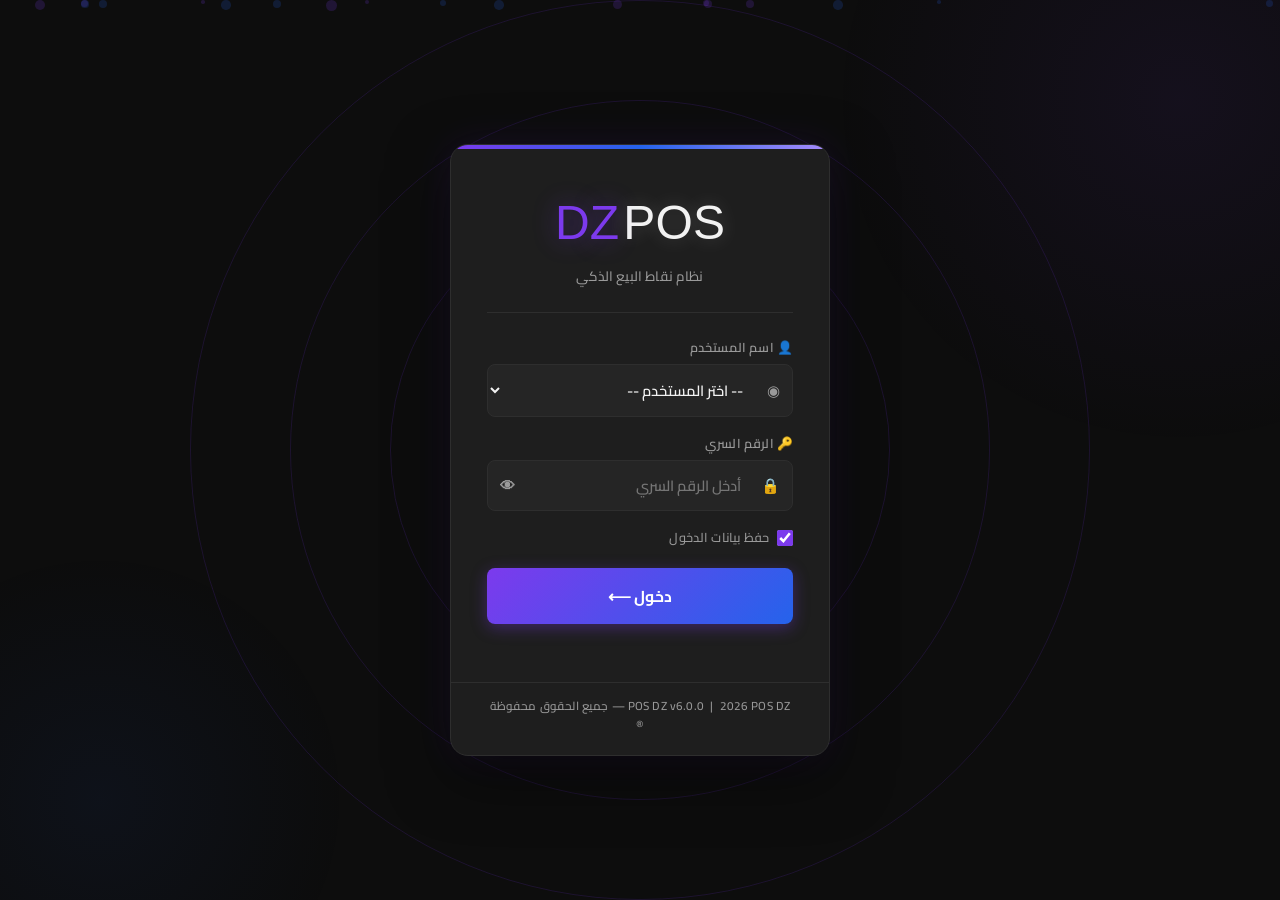
==== expenses.html @ fb3cc5ac "Create expenses.html" ====
<!DOCTYPE html>
<html lang="ar" dir="rtl">
<head>
  <meta charset="UTF-8"/>
  <link rel="icon" type="image/svg+xml" href="favicon.svg"/>
  <link rel="shortcut icon" href="favicon.svg"/>
  <meta name="viewport" content="width=device-width, initial-scale=1.0"/>
  <title>POS DZ - المصاريف والعمال</title>
  <link rel="stylesheet" href="style.css"/>
  <link rel="stylesheet" href="https://cdnjs.cloudflare.com/ajax/libs/font-awesome/6.5.1/css/all.min.css"/>
  <style>
    /* ── لوحات الإحصائيات ── */
    .exp-stats { display:grid; grid-template-columns:repeat(auto-fit,minmax(160px,1fr)); gap:12px; margin-bottom:18px; }
    .exp-stat  { background:var(--bg-card); border:1px solid var(--border); border-radius:var(--radius); padding:14px 16px; text-align:center; }
    .exp-stat .val { font-size:1.4rem; font-weight:900; color:var(--primary-light); margin-bottom:4px; }
    .exp-stat .lbl { font-size:0.75rem; color:var(--text-secondary); font-weight:600; }
    /* ── بطاقات العمال ── */
    .workers-grid { display:grid; grid-template-columns:repeat(auto-fill,minmax(310px,1fr)); gap:14px; }
    .worker-card  { background:var(--bg-card); border:1px solid var(--border); border-radius:var(--radius); padding:16px; transition:var(--transition); }
    .worker-card:hover { border-color:rgba(124,58,237,0.4); box-shadow:0 4px 20px rgba(124,58,237,0.12); }
    .worker-name  { font-size:1.05rem; font-weight:800; color:var(--text-primary); margin-bottom:10px; }
    .worker-row   { display:flex; justify-content:space-between; align-items:center; margin-bottom:6px; font-size:0.85rem; }
    .worker-row .wlbl { color:var(--text-secondary); }
    .worker-row .wval { font-weight:700; }
    .progress-bar { height:6px; background:var(--bg-medium); border-radius:3px; margin:8px 0 10px; overflow:hidden; }
    .progress-fill { height:100%; border-radius:3px; transition:width 0.6s ease; }
    .worker-actions { display:flex; gap:6px; flex-wrap:wrap; margin-top:10px; }
    /* ── قائمة المصاريف ── */
    .exp-list-item { display:flex; align-items:center; gap:10px; padding:10px 14px; background:var(--bg-card); border:1px solid var(--border); border-radius:var(--radius-sm); margin-bottom:8px; transition:var(--transition); }
    .exp-list-item:hover { border-color:rgba(124,58,237,0.3); }
    .exp-cat-icon { width:36px; height:36px; border-radius:50%; display:flex; align-items:center; justify-content:center; font-size:1.1rem; flex-shrink:0; }
    .exp-info     { flex:1; min-width:0; }
    .exp-cat      { font-size:0.82rem; font-weight:700; color:var(--primary-light); }
    .exp-note     { font-size:0.75rem; color:var(--text-secondary); }
    .exp-date     { font-size:0.72rem; color:var(--text-secondary); white-space:nowrap; }
    .exp-amount   { font-size:1rem; font-weight:900; color:var(--danger); white-space:nowrap; }
    /* ── modal ── */
    .modal-pay { background:var(--bg-card); border-radius:var(--radius); padding:20px; max-width:380px; width:100%; }
  </style>
</head>
<body>
<div class="bg-animated"></div>
<div class="page-wrapper">

  <!-- HEADER -->
  <header class="app-header">
    <button class="menu-btn" id="menuBtn" title="القائمة الرئيسية"><i class="fa-solid fa-bars"></i></button>
    <button id="_notifBell" class="notif-bell" title="الإشعارات" onclick="_toggleNotifPanel&&_toggleNotifPanel()">
      <i class="fa-solid fa-bell"></i>
      <span id="_notifBadge" class="notif-badge" style="display:none;"></span>
    </button>
    <span class="store-name" id="headerStoreName">اسم المتجر</span>
    <div class="app-brand">
      <span class="brand-title">POS DZ</span>
      <span class="brand-clock" id="clockDisplay"></span>
    </div>
  </header>

  <div class="main-content">

    <!-- Page Header -->
    <div class="section-header">
      <a href="sale.html" class="back-btn">← رجوع</a>
      <h2 class="page-title">💼 إدارة المصاريف والعمال</h2>
    </div>

    <!-- Tabs -->
    <div class="tabs-bar">
      <button class="tab-btn active" onclick="switchTab('expenses')">💸 المصاريف</button>
      <button class="tab-btn"        onclick="switchTab('workers')">👷 العمال</button>
    </div>

    <!-- ══════════════════════════════════════════════ -->
    <!-- TAB: المصاريف                                  -->
    <!-- ══════════════════════════════════════════════ -->
    <div class="tab-content active" id="tab-expenses">

      <!-- إحصائيات -->
      <div class="exp-stats" id="expStats">
        <div class="exp-stat"><div class="val" id="statToday">0.00</div><div class="lbl">💸 مصاريف اليوم</div></div>
        <div class="exp-stat"><div class="val" id="statMonth">0.00</div><div class="lbl">📅 مصاريف الشهر</div></div>
        <div class="exp-stat"><div class="val" id="statCount">0</div><div class="lbl">📋 عدد العمليات</div></div>
        <div class="exp-stat"><div class="val" id="statSalaries">0.00</div><div class="lbl">👷 رواتب الشهر</div></div>
      </div>

      <div style="display:grid;grid-template-columns:1fr 1.6fr;gap:18px;">

        <!-- نموذج الإضافة -->
        <div class="card">
          <h3 style="color:var(--primary-light);margin-bottom:16px;font-size:1rem;">➕ إضافة مصروف</h3>
          <input type="hidden" id="editExpId"/>
          <div class="input-group">
            <label class="input-label">الفئة</label>
            <select class="select-field" id="expCat" onchange="toggleCustomCat()">
              <option value="كهرباء">⚡ كهرباء</option>
              <option value="غاز">🔥 غاز</option>
              <option value="كراء">🏠 كراء</option>
              <option value="سحب خاص">💰 سحب خاص</option>
              <option value="عمال">👷 رواتب عمال</option>
              <option value="صيانة">🔧 صيانة</option>
              <option value="نقل">🚚 نقل / شحن</option>
              <option value="مستلزمات">📦 مستلزمات</option>
              <option value="أخرى">✍️ أخرى (اكتب)</option>
            </select>
          </div>
          <div class="input-group" id="customCatGroup" style="display:none;">
            <label class="input-label">اسم الفئة</label>
            <input class="input-field" type="text" id="expCustomCat" placeholder="اكتب الفئة..."/>
          </div>
          <div class="input-group">
            <label class="input-label">المبلغ</label>
            <input class="input-field" type="number" id="expAmt" placeholder="0.00" min="0" step="0.01"/>
          </div>
          <div class="input-group">
            <label class="input-label">التاريخ</label>
            <input class="input-field" type="date" id="expDate"/>
          </div>
          <div class="input-group">
            <label class="input-label">ملاحظة (اختياري)</label>
            <input class="input-field" type="text" id="expNote" placeholder="تفصيل إضافي..."/>
          </div>
          <div style="display:flex;gap:10px;margin-top:16px;">
            <button class="btn btn-success btn-full" onclick="saveExpense()">
              <i class="fa-solid fa-check"></i> <span id="expSaveLbl">حفظ المصروف</span>
            </button>
            <button class="btn btn-ghost" onclick="clearExpForm()" title="إلغاء">✕</button>
          </div>
        </div>

        <!-- القائمة -->
        <div class="card" style="padding:0;overflow:hidden;">
          <div style="padding:12px 16px;background:var(--bg-dark);border-bottom:1px solid var(--border);display:flex;justify-content:space-between;align-items:center;gap:8px;flex-wrap:wrap;">
            <span style="font-weight:700;color:var(--primary-light);">سجل المصاريف</span>
            <div style="display:flex;gap:8px;flex-wrap:wrap;">
              <input class="input-field" type="date" id="filterExpDate" style="width:140px;font-size:0.82rem;" onchange="loadExpenses()"/>
              <select class="select-field" id="filterExpCat" style="width:130px;font-size:0.82rem;" onchange="loadExpenses()">
                <option value="">كل الفئات</option>
                <option value="كهرباء">⚡ كهرباء</option>
                <option value="غاز">🔥 غاز</option>
                <option value="كراء">🏠 كراء</option>
                <option value="سحب خاص">💰 سحب خاص</option>
                <option value="عمال">👷 عمال</option>
                <option value="صيانة">🔧 صيانة</option>
                <option value="نقل">🚚 نقل</option>
                <option value="مستلزمات">📦 مستلزمات</option>
                <option value="أخرى">✍️ أخرى</option>
              </select>
            </div>
          </div>
          <div id="expListWrap" style="max-height:440px;overflow-y:auto;padding:10px 12px;"></div>
        </div>
      </div>
    </div>

    <!-- ══════════════════════════════════════════════ -->
    <!-- TAB: العمال                                    -->
    <!-- ══════════════════════════════════════════════ -->
    <div class="tab-content" id="tab-workers">

      <div style="display:grid;grid-template-columns:1fr 2fr;gap:18px;align-items:start;">

        <!-- نموذج إضافة/تعديل عامل -->
        <div class="card">
          <h3 style="color:var(--primary-light);margin-bottom:16px;font-size:1rem;" id="workerFormTitle">➕ إضافة عامل</h3>
          <input type="hidden" id="editWorkerId"/>
          <div class="input-group">
            <label class="input-label">الاسم</label>
            <input class="input-field" type="text" id="wFirstName" placeholder="الاسم الأول"/>
          </div>
          <div class="input-group">
            <label class="input-label">اللقب</label>
            <input class="input-field" type="text" id="wLastName" placeholder="اللقب"/>
          </div>
          <div class="input-group">
            <label class="input-label">الراتب الشهري</label>
            <div style="position:relative;">
              <input class="input-field" type="number" id="wSalary" placeholder="0.00" min="0" step="0.01"/>
              <span id="wCurLabel" style="position:absolute;left:10px;top:50%;transform:translateY(-50%);color:var(--text-secondary);font-size:0.82rem;pointer-events:none;">DA</span>
            </div>
          </div>
          <div class="input-group">
            <label class="input-label">ملاحظة</label>
            <input class="input-field" type="text" id="wNote" placeholder="منصب، قسم..."/>
          </div>
          <div style="display:flex;gap:10px;margin-top:16px;">
            <button class="btn btn-success btn-full" onclick="saveWorker()">
              <i class="fa-solid fa-check"></i> <span id="workerSaveLbl">إضافة العامل</span>
            </button>
            <button class="btn btn-ghost" onclick="clearWorkerForm()" title="إلغاء">✕</button>
          </div>
        </div>

        <!-- قائمة العمال -->
        <div>
          <div id="workersGrid" class="workers-grid"></div>
          <div id="workersEmpty" style="display:none;text-align:center;padding:50px;color:var(--text-secondary);">
            <div style="font-size:3rem;opacity:0.3;margin-bottom:12px;">👷</div>
            <p style="font-weight:600;">لا يوجد عمال مضافون</p>
          </div>
        </div>
      </div>
    </div>

  </div>
</div>

<!-- ────── Sidebar ────── -->
<div class="sidebar-overlay" id="sidebarOverlay"></div>
<div class="sidebar" id="sidebar">
  <div class="sidebar-header">
    <div class="sidebar-header-top">
      <div class="sidebar-brand-text">POS DZ</div>
      <button class="sidebar-close-btn" id="sidebarCloseBtn"><i class="fa-solid fa-xmark"></i></button>
    </div>
    <div class="sidebar-user-box">
      <div class="sidebar-user-avatar"><span id="sidebarUserInitial">A</span></div>
      <div class="sidebar-user-info">
        <span class="sidebar-user-name" id="sidebarUserName">المستخدم</span>
        <span class="sidebar-user-role" id="sidebarUserRole">مدير</span>
      </div>
    </div>
  </div>
  <nav class="sidebar-nav">
    <span class="nav-group-label">المبيعات</span>
    <a class="nav-item" href="sale.html"><span class="nav-label">واجهة البيع</span></a>
    <span class="nav-group-label">الإدارة</span>
    <a class="nav-item" href="inventory.html" data-role="admin,manager"><span class="nav-label">المخزون</span></a>
    <a class="nav-item" href="customers.html"><span class="nav-label">الزبائن</span></a>
    <a class="nav-item" href="reports.html" data-role="admin,manager"><span class="nav-label">إدارة الأعمال</span></a>
    <a class="nav-item" href="suppliers.html" data-role="admin,manager"><span class="nav-label">الموردون</span></a>
    <a class="nav-item active" href="expenses.html" data-role="admin,manager"><span class="nav-label">المصاريف والعمال</span></a>
    <span class="nav-group-label">النظام</span>
    <a class="nav-item" href="users.html" data-role="admin"><span class="nav-label">المستخدمون</span></a>
    <a class="nav-item" href="settings.html" data-role="admin,manager"><span class="nav-label">الإعدادات</span></a>
    <div class="nav-item danger" onclick="doLogout()"><span class="nav-label">خروج</span></div>
  </nav>
  <div class="sidebar-footer"><span id="sidebarVersion">v6.0.0</span><span>POS DZ 2026</span></div>
</div>

<div id="toast-container"></div>

<!-- ────── Modal: دفع راتب ────── -->
<div class="modal-overlay" id="payWorkerModal">
  <div class="modal" style="max-width:400px;">
    <div class="modal-header">
      <span class="modal-title" id="payWorkerTitle">💳 دفع راتب</span>
      <button class="modal-close" onclick="closeModal('payWorkerModal')">✕</button>
    </div>
    <div style="padding:20px;">
      <div id="payWorkerInfo" style="background:var(--bg-dark);border-radius:var(--radius-sm);padding:12px;margin-bottom:16px;font-size:0.88rem;"></div>
      <div class="input-group" style="margin-bottom:12px;">
        <label class="input-label">المبلغ المدفوع</label>
        <input class="input-field" type="number" id="payAmt" placeholder="0.00" min="0" step="0.01" oninput="updatePayPreview()"/>
      </div>
      <div id="payPreview" style="display:none;padding:8px 14px;border-radius:var(--radius-sm);margin-bottom:12px;text-align:center;font-weight:700;"></div>
      <div class="input-group">
        <label class="input-label">ملاحظة (اختياري)</label>
        <input class="input-field" type="text" id="payNote" placeholder="مثال: قسط شهر مارس..."/>
      </div>
    </div>
    <div class="modal-footer">
      <button class="btn btn-success" onclick="confirmPayWorker()"><i class="fa-solid fa-check"></i> تأكيد الدفع</button>
      <button class="btn btn-ghost" onclick="closeModal('payWorkerModal')">إلغاء</button>
    </div>
  </div>
</div>

<!-- ────── Modal: سجل مدفوعات عامل ────── -->
<div class="modal-overlay" id="workerHistoryModal">
  <div class="modal" style="max-width:540px;">
    <div class="modal-header">
      <span class="modal-title" id="workerHistoryTitle">📋 سجل المدفوعات</span>
      <button class="modal-close" onclick="closeModal('workerHistoryModal')">✕</button>
    </div>
    <div id="workerHistoryBody" style="padding:16px;max-height:400px;overflow-y:auto;"></div>
  </div>
</div>

<script src="app.js"></script>
<script src="sync.js"></script>
<script>
let allExpenses  = [];
let allWorkers   = [];
let currency     = 'DA';
let _payWorkerId = null;

/* ── helpers ── */
function todayIso() {
  const d=new Date(),p=n=>('0'+n).slice(-2);
  return d.getFullYear()+'-'+p(d.getMonth()+1)+'-'+p(d.getDate());
}
function monthStart() { return todayIso().slice(0,7)+'-01'; }
function fmtDate(iso) {
  if(!iso) return '—';
  const d=new Date(iso),p=n=>('0'+n).slice(-2);
  return d.getFullYear()+'/'+p(d.getMonth()+1)+'/'+p(d.getDate());
}
function catIcon(cat) {
  const m={'كهرباء':'⚡','غاز':'🔥','كراء':'🏠','سحب خاص':'💰','عمال':'👷','صيانة':'🔧','نقل':'🚚','مستلزمات':'📦'};
  return m[cat]||'💸';
}
function catColor(cat) {
  const m={'كهرباء':'#f59e0b','غاز':'#ef4444','كراء':'#3b82f6','سحب خاص':'#8b5cf6','عمال':'#10b981','صيانة':'#6b7280','نقل':'#0ea5e9','مستلزمات':'#f97316'};
  return m[cat]||'#6b7280';
}

/* ── Init ── */
async function init() {
  requireAuth();
  requireRole(['admin','manager']);
  await initApp();
  currency = await getSetting('currency') || 'DA';
  document.getElementById('wCurLabel').textContent = currency;
  document.getElementById('filterExpDate').value = todayIso();
  await loadExpenses();
  await loadWorkers();
  await updateStats();
  // Enter shortcuts
  document.getElementById('expAmt')?.addEventListener('keydown', e => { if(e.key==='Enter') saveExpense(); });
  document.getElementById('wLastName')?.addEventListener('keydown', e => { if(e.key==='Enter') document.getElementById('wSalary')?.focus(); });
  document.getElementById('wSalary')?.addEventListener('keydown', e => { if(e.key==='Enter') saveWorker(); });
}

/* ── Tabs ── */
function switchTab(name) {
  document.querySelectorAll('.tab-btn').forEach((b,i)=>b.classList.toggle('active', ['expenses','workers'][i]===name));
  document.querySelectorAll('.tab-content').forEach(c=>c.classList.remove('active'));
  document.getElementById('tab-'+name)?.classList.add('active');
  if(name==='expenses') loadExpenses();
  if(name==='workers')  loadWorkers();
}

/* ══════════════════════════════════════════════
   قسم المصاريف
══════════════════════════════════════════════ */
function toggleCustomCat() {
  document.getElementById('customCatGroup').style.display =
    document.getElementById('expCat').value === 'أخرى' ? '' : 'none';
}

async function saveExpense() {
  const id  = document.getElementById('editExpId').value;
  const cat = document.getElementById('expCat').value === 'أخرى'
    ? document.getElementById('expCustomCat').value.trim()
    : document.getElementById('expCat').value;
  const amt  = parseFloat(document.getElementById('expAmt').value);
  const date = document.getElementById('expDate').value || todayIso();
  const note = document.getElementById('expNote').value.trim();

  if(!cat)            { toast('الفئة مطلوبة','warning'); return; }
  if(!amt || amt<=0)  { toast('المبلغ يجب أن يكون أكبر من صفر','warning'); return; }

  const data = { category:cat, amount:amt, date, note, createdAt:new Date().toISOString() };
  if(id) { data.id=parseInt(id); await dbPut('expenses',data); toast('تم تعديل المصروف ✅','success'); }
  else   { await dbAdd('expenses',data); toast('تم حفظ المصروف ✅','success'); }

  clearExpForm();
  await loadExpenses();
  await updateStats();
}

function clearExpForm() {
  document.getElementById('editExpId').value = '';
  document.getElementById('expCat').value    = 'كهرباء';
  document.getElementById('expAmt').value    = '';
  document.getElementById('expNote').value   = '';
  document.getElementById('expDate').value   = todayIso();
  document.getElementById('customCatGroup').style.display = 'none';
  document.getElementById('expSaveLbl').textContent = 'حفظ المصروف';
}

async function loadExpenses() {
  allExpenses = await dbGetAll('expenses');
  const dateFilter = document.getElementById('filterExpDate')?.value || '';
  const catFilter  = document.getElementById('filterExpCat')?.value  || '';

  let list = [...allExpenses].sort((a,b)=>new Date(b.date)-new Date(a.date));
  if(dateFilter) list = list.filter(e=>e.date && e.date.startsWith(dateFilter));
  if(catFilter)  list = list.filter(e=>e.category===catFilter);

  const wrap = document.getElementById('expListWrap');
  if(!list.length) {
    wrap.innerHTML = '<div class="empty-state"><div class="empty-icon">💸</div><p>لا توجد مصاريف بهذه المعايير</p></div>';
    return;
  }
  wrap.innerHTML = list.map(e=>{
    const color = catColor(e.category);
    return `<div class="exp-list-item">
      <div class="exp-cat-icon" style="background:${color}22;border:1px solid ${color}44;">${catIcon(e.category)}</div>
      <div class="exp-info">
        <div class="exp-cat">${e.category}</div>
        ${e.note ? `<div class="exp-note">${e.note}</div>` : ''}
      </div>
      <div style="display:flex;flex-direction:column;align-items:flex-end;gap:3px;">
        <span class="exp-amount">- ${parseFloat(e.amount).toFixed(2)} ${currency}</span>
        <span class="exp-date">${fmtDate(e.date)}</span>
      </div>
      <div style="display:flex;flex-direction:column;gap:4px;">
        <button class="btn btn-sm btn-primary" onclick="editExpense(${e.id})" title="تعديل">✏️</button>
        <button class="btn btn-sm btn-danger"  onclick="deleteExpense(${e.id})" title="حذف">🗑️</button>
      </div>
    </div>`;
  }).join('');
}

async function editExpense(id) {
  const e = allExpenses.find(x=>x.id===id);
  if(!e) return;
  document.getElementById('editExpId').value  = e.id;
  document.getElementById('expCat').value     = e.category;
  document.getElementById('expAmt').value     = e.amount;
  document.getElementById('expDate').value    = e.date?.slice(0,10) || todayIso();
  document.getElementById('expNote').value    = e.note || '';
  document.getElementById('expSaveLbl').textContent = 'تعديل المصروف';
  // scroll to top of form
  document.querySelector('#tab-expenses .card')?.scrollIntoView({behavior:'smooth'});
}

async function deleteExpense(id) {
  if(!await customConfirmAsync('حذف هذا المصروف نهائياً؟')) return;
  await dbDelete('expenses', id);
  toast('تم الحذف','success');
  await loadExpenses();
  await updateStats();
}

/* ══════════════════════════════════════════════
   قسم العمال
══════════════════════════════════════════════ */
async function saveWorker() {
  const id        = document.getElementById('editWorkerId').value;
  const firstName = document.getElementById('wFirstName').value.trim();
  const lastName  = document.getElementById('wLastName').value.trim();
  const salary    = parseFloat(document.getElementById('wSalary').value);
  const note      = document.getElementById('wNote').value.trim();

  if(!firstName)       { toast('الاسم مطلوب','warning'); return; }
  if(!lastName)        { toast('اللقب مطلوب','warning'); return; }
  if(!salary||salary<0){ toast('الراتب يجب أن يكون أكبر من صفر','warning'); return; }

  const data = { firstName, lastName, salary, note, createdAt:new Date().toISOString() };
  if(id) {
    data.id = parseInt(id);
    await dbPut('workers', data);
    toast('تم تعديل معلومات العامل ✅','success');
  } else {
    await dbAdd('workers', data);
    toast('تمت إضافة العامل ✅','success');
  }
  clearWorkerForm();
  await loadWorkers();
  await updateStats();
}

function clearWorkerForm() {
  document.getElementById('editWorkerId').value    = '';
  document.getElementById('wFirstName').value      = '';
  document.getElementById('wLastName').value       = '';
  document.getElementById('wSalary').value         = '';
  document.getElementById('wNote').value           = '';
  document.getElementById('workerFormTitle').textContent = '➕ إضافة عامل';
  document.getElementById('workerSaveLbl').textContent   = 'إضافة العامل';
}

async function loadWorkers() {
  allWorkers = await dbGetAll('workers');
  const grid  = document.getElementById('workersGrid');
  const empty = document.getElementById('workersEmpty');

  if(!allWorkers.length) {
    grid.innerHTML  = '';
    empty.style.display = '';
    return;
  }
  empty.style.display = 'none';

  const cards = await Promise.all(allWorkers.map(async w => {
    const payments = await dbGetByIndex('workerPayments','workerId', w.id);
    // مجموع مدفوعات الشهر الحالي
    const monthStr  = todayIso().slice(0,7);
    const paidMonth = payments.filter(p=>p.date&&p.date.startsWith(monthStr)).reduce((s,p)=>s+p.amount,0);
    const paidAll   = payments.reduce((s,p)=>s+p.amount,0);
    const remaining = Math.max(0, w.salary - paidMonth);
    const pct       = w.salary > 0 ? Math.min(100, Math.round(paidMonth / w.salary * 100)) : 0;
    const fillColor = pct>=100?'#10b981':pct>=50?'#f59e0b':'#ef4444';

    return `<div class="worker-card">
      <div class="worker-name">
        <i class="fa-solid fa-user-hard-hat" style="color:var(--primary-light);margin-left:6px;"></i>
        ${w.firstName} ${w.lastName}
        ${w.note ? `<span style="font-size:0.72rem;color:var(--text-secondary);font-weight:600;margin-right:6px;">(${w.note})</span>` : ''}
      </div>
      <div class="worker-row">
        <span class="wlbl">الراتب الشهري</span>
        <span class="wval" style="color:var(--primary-light);">${parseFloat(w.salary).toFixed(2)} ${currency}</span>
      </div>
      <div class="worker-row">
        <span class="wlbl">المدفوع هذا الشهر</span>
        <span class="wval" style="color:#10b981;">${parseFloat(paidMonth).toFixed(2)} ${currency}</span>
      </div>
      <div class="worker-row">
        <span class="wlbl">المتبقي</span>
        <span class="wval" style="color:${remaining>0?'#ef4444':'#10b981'};">${parseFloat(remaining).toFixed(2)} ${currency}</span>
      </div>
      <div class="progress-bar">
        <div class="progress-fill" style="width:${pct}%;background:${fillColor};"></div>
      </div>
      <div style="text-align:center;font-size:0.72rem;color:var(--text-secondary);margin-bottom:8px;">${pct}% مدفوع</div>
      <div class="worker-actions">
        ${remaining>0
          ? `<button class="btn btn-sm btn-success" onclick="openPayWorker(${w.id},'partial')"><i class="fa-solid fa-coins"></i> دفع</button>
             <button class="btn btn-sm btn-primary" onclick="openPayWorker(${w.id},'full')"><i class="fa-solid fa-check-double"></i> تسديد كامل</button>`
          : `<span style="color:#10b981;font-size:0.78rem;font-weight:700;padding:4px 0;"><i class="fa-solid fa-check-circle"></i> الراتب مسدّد</span>`
        }
        <button class="btn btn-sm btn-secondary" onclick="showWorkerHistory(${w.id})" title="السجل">📋</button>
        <button class="btn btn-sm btn-warning"   onclick="editWorker(${w.id})"         title="تعديل">✏️</button>
        <button class="btn btn-sm btn-danger"    onclick="deleteWorker(${w.id})"       title="حذف">🗑️</button>
      </div>
    </div>`;
  }));
  grid.innerHTML = cards.join('');
}

async function editWorker(id) {
  const w = allWorkers.find(x=>x.id===id);
  if(!w) return;
  document.getElementById('editWorkerId').value    = w.id;
  document.getElementById('wFirstName').value      = w.firstName;
  document.getElementById('wLastName').value       = w.lastName;
  document.getElementById('wSalary').value         = w.salary;
  document.getElementById('wNote').value           = w.note || '';
  document.getElementById('workerFormTitle').textContent = '✏️ تعديل بيانات العامل';
  document.getElementById('workerSaveLbl').textContent   = 'حفظ التعديلات';
  document.querySelector('#tab-workers .card')?.scrollIntoView({behavior:'smooth'});
}

async function deleteWorker(id) {
  if(!await customConfirmAsync('حذف هذا العامل وكل سجل مدفوعاته؟')) return;
  await dbDelete('workers', id);
  const payments = await dbGetByIndex('workerPayments','workerId', id);
  for(const p of payments) await dbDelete('workerPayments', p.id);
  toast('تم حذف العامل','success');
  await loadWorkers();
  await updateStats();
}

/* ── Modal دفع الراتب ── */
async function openPayWorker(workerId, mode) {
  _payWorkerId = workerId;
  const w = allWorkers.find(x=>x.id===workerId);
  if(!w) return;

  const payments = await dbGetByIndex('workerPayments','workerId', workerId);
  const monthStr  = todayIso().slice(0,7);
  const paidMonth = payments.filter(p=>p.date&&p.date.startsWith(monthStr)).reduce((s,p)=>s+p.amount,0);
  const remaining = Math.max(0, w.salary - paidMonth);

  document.getElementById('payWorkerTitle').textContent = `💳 دفع راتب — ${w.firstName} ${w.lastName}`;
  document.getElementById('payWorkerInfo').innerHTML =
    `<div style="display:flex;justify-content:space-between;margin-bottom:6px;">
       <span style="color:var(--text-secondary);">الراتب الشهري</span>
       <b style="color:var(--primary-light);">${parseFloat(w.salary).toFixed(2)} ${currency}</b>
     </div>
     <div style="display:flex;justify-content:space-between;margin-bottom:6px;">
       <span style="color:var(--text-secondary);">المدفوع هذا الشهر</span>
       <b style="color:#10b981;">${parseFloat(paidMonth).toFixed(2)} ${currency}</b>
     </div>
     <div style="display:flex;justify-content:space-between;">
       <span style="color:var(--text-secondary);">المتبقي</span>
       <b style="color:#ef4444;">${parseFloat(remaining).toFixed(2)} ${currency}</b>
     </div>`;

  document.getElementById('payAmt').value  = mode==='full' ? remaining.toFixed(2) : '';
  document.getElementById('payNote').value = '';
  document.getElementById('payPreview').style.display = 'none';
  openModal('payWorkerModal');
  if(mode==='partial') setTimeout(()=>document.getElementById('payAmt')?.focus(), 200);
}

function updatePayPreview() {
  const w = allWorkers.find(x=>x.id===_payWorkerId);
  if(!w) return;
  const amt = parseFloat(document.getElementById('payAmt').value) || 0;
  const prev = document.getElementById('payPreview');
  if(amt<=0) { prev.style.display='none'; return; }
  prev.style.display = '';
  prev.style.background = 'rgba(16,185,129,0.1)';
  prev.style.color = '#10b981';
  prev.innerHTML = `<i class="fa-solid fa-coins"></i> سيُسجَّل دفع <b>${amt.toFixed(2)} ${currency}</b>`;
}

async function confirmPayWorker() {
  const w   = allWorkers.find(x=>x.id===_payWorkerId);
  if(!w) return;
  const amt  = parseFloat(document.getElementById('payAmt').value);
  const note = document.getElementById('payNote').value.trim();
  if(!amt || amt<=0) { toast('أدخل مبلغاً صحيحاً','warning'); return; }

  // حفظ الدفعة
  await dbAdd('workerPayments', {
    workerId: w.id,
    workerName: `${w.firstName} ${w.lastName}`,
    amount: amt,
    date: todayIso(),
    note,
    createdAt: new Date().toISOString()
  });

  // تسجيل كمصروف تلقائياً في expenses
  await dbAdd('expenses', {
    category: 'عمال',
    amount: amt,
    date: todayIso(),
    note: `راتب ${w.firstName} ${w.lastName}${note?` — ${note}`:''}`,
    createdAt: new Date().toISOString()
  });

  closeModal('payWorkerModal');
  toast(`✅ تم تسجيل دفع ${amt.toFixed(2)} ${currency} لـ ${w.firstName} ${w.lastName}`, 'success', 3500);
  await loadWorkers();
  await loadExpenses();
  await updateStats();
}

/* ── سجل مدفوعات العامل ── */
async function showWorkerHistory(workerId) {
  const w = allWorkers.find(x=>x.id===workerId);
  if(!w) return;
  const payments = (await dbGetByIndex('workerPayments','workerId', workerId))
    .sort((a,b)=>new Date(b.date)-new Date(a.date));
  const total = payments.reduce((s,p)=>s+p.amount,0);

  document.getElementById('workerHistoryTitle').textContent = `📋 ${w.firstName} ${w.lastName} — سجل المدفوعات`;

  if(!payments.length) {
    document.getElementById('workerHistoryBody').innerHTML =
      '<div class="empty-state"><div class="empty-icon">💳</div><p>لا توجد مدفوعات مسجلة</p></div>';
  } else {
    document.getElementById('workerHistoryBody').innerHTML = `
      <div style="background:rgba(16,185,129,0.1);border-radius:var(--radius-sm);padding:10px 14px;margin-bottom:14px;display:flex;justify-content:space-between;">
        <span style="color:var(--text-secondary);">إجمالي المدفوع</span>
        <b style="color:#10b981;">${total.toFixed(2)} ${currency}</b>
      </div>
      <table class="data-table" style="font-size:0.84rem;">
        <thead><tr><th>التاريخ</th><th>المبلغ</th><th>ملاحظة</th></tr></thead>
        <tbody>
          ${payments.map(p=>`<tr>
            <td>${fmtDate(p.date)}</td>
            <td><b style="color:#10b981;">${parseFloat(p.amount).toFixed(2)} ${currency}</b></td>
            <td style="color:var(--text-secondary);">${p.note||'—'}</td>
          </tr>`).join('')}
        </tbody>
      </table>`;
  }
  openModal('workerHistoryModal');
}

/* ── إحصائيات ── */
async function updateStats() {
  const allExp  = await dbGetAll('expenses');
  const today   = todayIso();
  const month   = today.slice(0,7);
  const expToday = allExp.filter(e=>e.date&&e.date.startsWith(today)).reduce((s,e)=>s+e.amount,0);
  const expMonth = allExp.filter(e=>e.date&&e.date.startsWith(month)).reduce((s,e)=>s+e.amount,0);
  const salMonth = allExp.filter(e=>e.date&&e.date.startsWith(month)&&e.category==='عمال').reduce((s,e)=>s+e.amount,0);

  document.getElementById('statToday').textContent    = expToday.toFixed(2) + ' ' + currency;
  document.getElementById('statMonth').textContent    = expMonth.toFixed(2) + ' ' + currency;
  document.getElementById('statCount').textContent    = allExp.filter(e=>e.date&&e.date.startsWith(month)).length;
  document.getElementById('statSalaries').textContent = salMonth.toFixed(2) + ' ' + currency;
}

function doLogout() {
  customConfirm('هل تريد تسجيل الخروج؟', () => { clearSession(); window.location.href='index.html'; });
}

init();
</script>
</body>
</html>
---- style.css ----
/* ============================================================
   POS DZ — style.css  v6.0.0
   النظام البصري الاحترافي الكامل
   ✅ Font Awesome 6  ✅ خطوط اختيارية  ✅ Sidebar احترافي
   ✅ ألوان محسّنة   ✅ RTL/LTR كامل   ✅ Dark/Light
   ============================================================ */

/* ══════════════════════════════════════════════════════════════
   GOOGLE FONTS — كل الخطوط المتاحة
   ══════════════════════════════════════════════════════════════ */
@import url('https://fonts.googleapis.com/css2?family=Cairo:wght@300;400;500;600;700;800;900&family=Tajawal:wght@300;400;500;700;800&family=IBM+Plex+Sans+Arabic:wght@300;400;500;600;700&family=Noto+Sans+Arabic:wght@300;400;500;600;700;800&family=Amiri:wght@400;700&family=Almarai:wght@300;400;700;800&display=swap');

/* Font Awesome 6 Free */
@import url('https://cdnjs.cloudflare.com/ajax/libs/font-awesome/6.5.1/css/all.min.css');

/* ══════════════════════════════════════════════════════════════
   CSS VARIABLES — DARK MODE (الافتراضي)
   ══════════════════════════════════════════════════════════════ */
:root {
  --gradient-primary: linear-gradient(135deg, var(--primary), var(--primary-dark));
  --primary:        #7C3AED;
  --primary-dark:   #5B21B6;
  --primary-light:  #A78BFA;
  --secondary:      #2563EB;
  --glow:           rgba(124,58,237,0.45);
  --shadow:         0 8px 32px rgba(124,58,237,0.18);

  --bg-dark:        #0D0D0D;
  --bg-medium:      #161616;
  --bg-card:        #1E1E1E;
  --bg-input:       #252525;
  --text-primary:   #F2F2F2;
  --text-secondary: #9A9A9A;
  --border:         #2E2E2E;

  --success:        #10B981;
  --warning:        #F59E0B;
  --danger:         #EF4444;
  --info:           #3B82F6;

  --radius:         12px;
  --radius-sm:      8px;
  --radius-lg:      18px;
  --transition:     0.22s cubic-bezier(.4,0,.2,1);
  --header-h:       64px;
  --sidebar-w:      280px;

  --font-main:      'Cairo', 'Tajawal', sans-serif;

  --sidebar-bg:          #111111;
  --sidebar-item-hover:  rgba(124,58,237,0.12);
  --sidebar-item-active: #7C3AED;
  --sidebar-icon-size:   1.05rem;
}

/* ══════════════════════════════════════════════════════════════
   FONTS — يتغير من الإعدادات عبر data-font على <html>
   ══════════════════════════════════════════════════════════════ */
[data-font="cairo"]   { --font-main: 'Cairo', sans-serif; }
[data-font="tajawal"] { --font-main: 'Tajawal', sans-serif; }
[data-font="ibm"]     { --font-main: 'IBM Plex Sans Arabic', sans-serif; }
[data-font="noto"]    { --font-main: 'Noto Sans Arabic', sans-serif; }
[data-font="almarai"] { --font-main: 'Almarai', sans-serif; }
[data-font="amiri"]   { --font-main: 'Amiri', serif; }

/* ══════════════════════════════════════════════════════════════
   ACCENT COLORS
   ══════════════════════════════════════════════════════════════ */
[data-accent="blue_purple"] {
  --primary:#7C3AED; --primary-dark:#5B21B6; --primary-light:#A78BFA;
  --secondary:#2563EB; --glow:rgba(124,58,237,0.45);
  --shadow:0 8px 32px rgba(124,58,237,0.18);
  --sidebar-item-active:#7C3AED;
}
[data-accent="green"] {
  --primary:#059669; --primary-dark:#047857; --primary-light:#34D399;
  --secondary:#0891B2; --glow:rgba(5,150,105,0.45);
  --shadow:0 8px 32px rgba(5,150,105,0.18);
  --sidebar-item-active:#059669;
}
[data-accent="blue"] {
  --primary:#2563EB; --primary-dark:#1D4ED8; --primary-light:#60A5FA;
  --secondary:#0891B2; --glow:rgba(37,99,235,0.45);
  --shadow:0 8px 32px rgba(37,99,235,0.18);
  --sidebar-item-active:#2563EB;
}
[data-accent="orange"] {
  --primary:#EA580C; --primary-dark:#C2410C; --primary-light:#FB923C;
  --secondary:#D97706; --glow:rgba(234,88,12,0.45);
  --shadow:0 8px 32px rgba(234,88,12,0.18);
  --sidebar-item-active:#EA580C;
}
[data-accent="red"] {
  --primary:#DC2626; --primary-dark:#B91C1C; --primary-light:#F87171;
  --secondary:#9333EA; --glow:rgba(220,38,38,0.45);
  --shadow:0 8px 32px rgba(220,38,38,0.18);
  --sidebar-item-active:#DC2626;
}
/* Legacy support */
[data-theme="green"]  { --primary:#059669; --primary-dark:#047857; --primary-light:#34D399; --glow:rgba(5,150,105,0.45); }
[data-theme="blue"]   { --primary:#2563EB; --primary-dark:#1D4ED8; --primary-light:#60A5FA; --glow:rgba(37,99,235,0.45); }
[data-theme="orange"] { --primary:#EA580C; --primary-dark:#C2410C; --primary-light:#FB923C; --glow:rgba(234,88,12,0.45); }
[data-theme="red"]    { --primary:#DC2626; --primary-dark:#B91C1C; --primary-light:#F87171; --glow:rgba(220,38,38,0.45); }

/* ══════════════════════════════════════════════════════════════
   BACKGROUND MODES
   ══════════════════════════════════════════════════════════════ */
[data-bg="dark"] {
  --bg-dark:#0D0D0D; --bg-medium:#161616; --bg-card:#1E1E1E;
  --bg-input:#252525; --text-primary:#F2F2F2; --text-secondary:#9A9A9A;
  --border:#2E2E2E; --sidebar-bg:#111111;
}
[data-bg="light"] {
  --bg-dark:#F0F0F5; --bg-medium:#FFFFFF; --bg-card:#FFFFFF;
  --bg-input:#F4F4F8; --text-primary:#0F0F0F; --text-secondary:#555566;
  --border:#DCDCE6; --sidebar-bg:#FAFAFA;
}
[data-bg="light"] body          { background:#F0F0F5 !important; color:#0F0F0F; }
[data-bg="light"] .bg-animated  { opacity:0.08; }
[data-bg="light"] .app-header   { box-shadow:0 2px 12px rgba(0,0,0,0.08); }
[data-bg="light"] .sidebar      { box-shadow:4px 0 24px rgba(0,0,0,0.1); }
[data-bg="light"] .data-table th{ background:#F0F0F5; color:var(--primary); }
[data-bg="light"] .data-table td{ border-bottom:1px solid #E8E8F0; }
[data-bg="light"] .card         { box-shadow:0 2px 12px rgba(0,0,0,0.06); }
[data-bg="light"] .nav-item     { color:#222; }

/* ══════════════════════════════════════════════════════════════
   RESET & BASE
   ══════════════════════════════════════════════════════════════ */
*, *::before, *::after { box-sizing:border-box; margin:0; padding:0; }

html { font-size:15px; }

body {
  font-family: var(--font-main);
  background:var(--bg-dark);
  color:var(--text-primary);
  direction:rtl;
  min-height:100vh;
  overflow-x:hidden;
  -webkit-font-smoothing:antialiased;
  -moz-osx-font-smoothing:grayscale;
  font-weight:500;
  letter-spacing:0.15px;
  line-height:1.6;
  transition:background 0.3s, color 0.3s;
}

/* LTR للغات الأجنبية */
[lang="fr"] body,[lang="en"] body { direction:ltr; text-align:left; }
[lang="fr"] .sidebar,[lang="en"] .sidebar { right:auto; left:-290px; }
[lang="fr"] .sidebar.open,[lang="en"] .sidebar.open { left:0; right:auto; }
/* Arabic RTL: sidebar hidden right by default */
[lang="ar"] .sidebar { right:-290px !important; left:auto !important; }
[lang="ar"] .sidebar.open { right:0 !important; }
html:not([lang]) .sidebar { right:-290px; left:auto; }

/* Typography */
h1,h2,h3,h4,h5,h6 {
  font-family:var(--font-main);
  font-weight:800; letter-spacing:0.2px; line-height:1.3;
  color:var(--text-primary);
}
h1 { font-size:1.6rem; }
h2 { font-size:1.35rem; }
h3 { font-size:1.15rem; }
h4 { font-size:1rem; }
p,li { font-weight:500; line-height:1.65; }
strong,b { font-weight:800; }

input,select,textarea,button {
  font-family:var(--font-main);
  font-weight:600;
  -webkit-font-smoothing:antialiased;
}

/* Accent text */
.brand-title        { color:var(--primary) !important; text-shadow:0 0 16px var(--glow); }
.store-name         { color:var(--text-primary) !important; }
.sidebar-brand-text { color:var(--primary) !important; text-shadow:0 0 12px var(--glow); }
.page-title         { color:var(--primary-light) !important; }
.product-name,
.family-name        { color:var(--primary-light); }

/* Scrollbar */
::-webkit-scrollbar { width:5px; height:5px; }
::-webkit-scrollbar-track { background:var(--bg-dark); }
::-webkit-scrollbar-thumb { background:var(--primary); border-radius:3px; }
::-webkit-scrollbar-thumb:hover { background:var(--primary-light); }

/* ══════════════════════════════════════════════════════════════
   ANIMATED BACKGROUND
   ══════════════════════════════════════════════════════════════ */
.bg-animated {
  position:fixed; inset:0; z-index:0;
  pointer-events:none; overflow:hidden;
}
.bg-animated::before {
  content:''; position:absolute;
  width:700px; height:700px; border-radius:50%;
  background:radial-gradient(circle,rgba(124,58,237,0.07) 0%,transparent 70%);
  top:-250px; right:-250px;
  animation:floatBg 9s ease-in-out infinite;
}
.bg-animated::after {
  content:''; position:absolute;
  width:500px; height:500px; border-radius:50%;
  background:radial-gradient(circle,rgba(37,99,235,0.06) 0%,transparent 70%);
  bottom:-150px; left:-150px;
  animation:floatBg 12s ease-in-out infinite reverse;
}
@keyframes floatBg {
  0%,100% { transform:translate(0,0) scale(1); }
  50%     { transform:translate(25px,-25px) scale(1.04); }
}

/* ══════════════════════════════════════════════════════════════
   LAYOUT
   ══════════════════════════════════════════════════════════════ */
.page-wrapper {
  position:relative; z-index:1;
  min-height:100vh; display:flex; flex-direction:column;
}
.main-content {
  flex:1; padding:18px;
  max-width:1200px; width:100%; margin:0 auto;
}

/* ══════════════════════════════════════════════════════════════
   APP HEADER
   ══════════════════════════════════════════════════════════════ */
.app-header {
  background:var(--bg-medium);
  border-bottom:2px solid var(--primary);
  padding:0 16px; height:var(--header-h);
  display:flex; align-items:center; gap:10px;
  position:sticky; top:0; z-index:100;
  box-shadow:0 3px 20px rgba(0,0,0,0.35);
}
.app-header .store-name {
  flex:1; text-align:center;
  font-size:1.4rem; font-weight:900;
  color:var(--text-primary);
  white-space:nowrap; overflow:hidden; text-overflow:ellipsis;
}
.app-header .app-brand {
  display:flex; flex-direction:column; align-items:flex-end; flex-shrink:0;
}
.app-header .brand-title {
  font-family:Impact,sans-serif;
  font-size:1.5rem; color:var(--primary);
  text-shadow:0 0 14px var(--glow); letter-spacing:1px;
}
.app-header .brand-clock {
  font-size:0.7rem; color:var(--text-secondary); font-weight:500;
}

/* Menu button — Font Awesome */
.menu-btn {
  background:transparent; border:none;
  color:var(--text-secondary); font-size:1.2rem;
  cursor:pointer; padding:0;
  border-radius:var(--radius-sm); transition:var(--transition);
  flex-shrink:0; display:flex; align-items:center; justify-content:center;
  width:42px; height:42px;
}
.menu-btn:hover { background:var(--bg-card); color:var(--primary); transform:scale(1.05); }
.menu-btn:active { transform:scale(0.95); }

/* Back button */
.back-btn {
  display:inline-flex; align-items:center; gap:7px;
  background:var(--bg-card); border:1px solid var(--border);
  color:var(--text-primary); padding:7px 14px;
  border-radius:var(--radius-sm); cursor:pointer;
  font-family:var(--font-main); font-size:0.9rem; font-weight:600;
  transition:var(--transition); text-decoration:none;
}
.back-btn:hover { background:var(--primary); border-color:var(--primary); color:#fff; }

/* Notification bell */
.notif-bell {
  position:relative; background:transparent; border:none;
  color:var(--text-secondary); font-size:1.15rem; cursor:pointer;
  padding:0; border-radius:var(--radius-sm); transition:var(--transition);
  flex-shrink:0; display:flex; align-items:center; justify-content:center;
  width:40px; height:40px;
}
.notif-bell:hover { background:var(--bg-card); color:var(--warning); }
.notif-badge {
  position:absolute; top:4px; right:4px;
  background:var(--danger); color:#fff;
  font-size:0.6rem; font-weight:800;
  width:16px; height:16px; border-radius:50%;
  display:flex; align-items:center; justify-content:center;
  animation:pulse 2s infinite;
}
@keyframes pulse {
  0%,100% { transform:scale(1); }
  50%      { transform:scale(1.2); }
}

/* ══════════════════════════════════════════════════════════════
   SIDEBAR — احترافي كامل مع Font Awesome
   ══════════════════════════════════════════════════════════════ */
.sidebar-overlay {
  position:fixed; inset:0; z-index:200;
  background:rgba(0,0,0,0.6); backdrop-filter:blur(4px);
  opacity:0; visibility:hidden;
  transition:opacity 0.28s, visibility 0.28s;
}
.sidebar-overlay.open { opacity:1; visibility:visible; }

.sidebar {
  position:fixed; top:0; right:-290px;
  width:var(--sidebar-w); height:100%; z-index:201;
  background:var(--sidebar-bg); border-left:1px solid var(--border);
  display:flex; flex-direction:column;
  transition:right 0.3s cubic-bezier(.4,0,.2,1);
  box-shadow:-6px 0 40px rgba(0,0,0,0.5);
  overflow:hidden;
}
.sidebar.open { right:0; }

/* Sidebar Header */
.sidebar-header {
  background:var(--bg-medium);
  padding:16px 14px 14px;
  border-bottom:2px solid var(--primary);
  flex-shrink:0;
}
.sidebar-header-top {
  display:flex; align-items:center; justify-content:space-between;
  margin-bottom:12px;
}
.sidebar-brand-text {
  font-family:Impact,sans-serif;
  font-size:1.85rem; color:var(--primary);
  text-shadow:0 0 14px var(--glow); letter-spacing:1px;
}
.sidebar-close-btn {
  background:transparent; border:none;
  color:var(--text-secondary); font-size:1rem;
  cursor:pointer; padding:6px; border-radius:var(--radius-sm);
  transition:var(--transition); display:flex; align-items:center;
}
.sidebar-close-btn:hover { background:rgba(239,68,68,0.15); color:var(--danger); }

/* User info */
.sidebar-user-box {
  display:flex; align-items:center; gap:10px;
  background:var(--bg-card); border:1px solid var(--border);
  border-radius:var(--radius-sm); padding:9px 11px;
}
.sidebar-user-avatar {
  width:34px; height:34px; border-radius:50%;
  background:var(--primary);
  display:flex; align-items:center; justify-content:center;
  color:#fff; font-size:0.95rem; flex-shrink:0;
}
.sidebar-user-info { flex:1; min-width:0; }
.sidebar-user-name {
  font-size:0.88rem; font-weight:800; color:var(--text-primary);
  white-space:nowrap; overflow:hidden; text-overflow:ellipsis;
}
.sidebar-user-role { font-size:0.73rem; color:var(--text-secondary); font-weight:600; }

/* Navigation */
.sidebar-nav { flex:1; overflow-y:auto; padding:6px 0; }

/* Group label */
.nav-group-label {
  padding:10px 14px 3px;
  font-size:0.68rem; font-weight:800;
  color:var(--text-secondary); letter-spacing:1.2px;
  text-transform:uppercase; opacity:0.55;
}

/* Nav items */
.nav-item {
  display:flex !important; align-items:center !important;
  padding:0 14px; height:48px; cursor:pointer;
  transition:var(--transition);
  text-decoration:none; color:var(--text-primary);
  position:relative; margin:1px 8px;
  border-radius:var(--radius-sm); overflow:hidden;
  gap:0;
}
.nav-item:hover {
  background:var(--sidebar-item-hover);
  color:var(--primary-light);
}
.nav-item:hover .nav-icon { color:var(--primary); }

.nav-item.active {
  background:var(--sidebar-item-active);
  color:#fff;
  box-shadow:0 3px 12px rgba(124,58,237,0.3);
}
.nav-item.active .nav-icon  { color:rgba(255,255,255,0.9); }
.nav-item.active .nav-label { color:#fff; font-weight:800; }
.nav-item.active::after {
  content:''; position:absolute;
  right:0; top:22%; bottom:22%;
  width:3px; background:rgba(255,255,255,0.7);
  border-radius:2px 0 0 2px;
}

/* Icon */
.nav-icon {
  display:flex !important; align-items:center; justify-content:center;
  width:36px; height:36px; flex-shrink:0;
  font-size:var(--sidebar-icon-size);
  color:var(--text-secondary); transition:var(--transition);
  line-height:36px;
}

/* Label */
.nav-label {
  flex:1; font-size:0.9rem; font-weight:700;
  letter-spacing:0.1px; line-height:1;
  display:flex; align-items:center;
}

/* Nav badge */
.nav-badge {
  background:var(--danger); color:#fff;
  font-size:0.63rem; font-weight:800;
  padding:2px 7px; border-radius:20px;
  min-width:20px; text-align:center;
}

/* Danger item */
.nav-item.danger { color:var(--danger); }
.nav-item.danger .nav-icon { color:var(--danger); }
.nav-item.danger:hover { background:rgba(239,68,68,0.12); }

/* Divider */
.nav-divider { height:1px; background:var(--border); margin:6px 14px; opacity:0.4; }

/* Sidebar Footer */
.sidebar-footer {
  padding:10px 14px; border-top:1px solid var(--border);
  text-align:center; font-size:0.71rem;
  color:var(--text-secondary); font-weight:600; flex-shrink:0;
}
.sidebar-footer .app-version { color:var(--primary); font-weight:800; }

/* ══════════════════════════════════════════════════════════════
   CARDS
   ══════════════════════════════════════════════════════════════ */
.card {
  background:var(--bg-card); border:1px solid var(--border);
  border-radius:var(--radius); padding:20px;
  box-shadow:var(--shadow); margin-bottom:14px;
  transition:border-color 0.2s;
}
.card:hover { border-color:rgba(124,58,237,0.2); }
.card-sm { padding:14px; border-radius:var(--radius-sm); }
.card h4 {
  font-size:0.95rem; font-weight:800;
  color:var(--primary-light); margin-bottom:14px; padding-bottom:10px;
  border-bottom:1px solid var(--border); letter-spacing:0.2px;
  display:flex; align-items:center; gap:8px;
}
.card h4 i { font-size:0.88rem; color:var(--primary); }

/* ══════════════════════════════════════════════════════════════
   TABS
   ══════════════════════════════════════════════════════════════ */
.tabs-bar {
  display:flex; background:var(--bg-medium);
  border-radius:var(--radius); padding:4px; gap:4px;
  margin-bottom:18px; border:1px solid var(--border); flex-wrap:wrap;
}
.tab-btn {
  flex:1; min-width:80px; padding:9px 10px;
  background:transparent; border:none; border-radius:var(--radius-sm);
  color:var(--text-secondary); cursor:pointer; font-family:var(--font-main);
  font-size:0.83rem; font-weight:700; transition:var(--transition);
  white-space:nowrap; display:flex; align-items:center; justify-content:center; gap:6px;
}
.tab-btn i { font-size:0.78rem; }
.tab-btn:hover { background:var(--bg-card); color:var(--text-primary); }
.tab-btn.active { background:var(--primary); color:#fff; box-shadow:0 2px 10px rgba(124,58,237,0.35); font-weight:800; }
.tab-content { display:none; }
.tab-content.active { display:block; animation:fadeIn 0.18s ease; }
@keyframes fadeIn { from { opacity:0; transform:translateY(4px); } to { opacity:1; transform:none; } }

/* ══════════════════════════════════════════════════════════════
   INPUTS
   ══════════════════════════════════════════════════════════════ */
.input-group { display:flex; flex-direction:column; gap:6px; margin-bottom:14px; }
.input-label {
  font-size:0.87rem; color:var(--text-secondary);
  font-weight:700; letter-spacing:0.15px;
  display:flex; align-items:center; gap:6px;
}
.input-label i { font-size:0.78rem; color:var(--primary); }

.input-field,.select-field,.textarea-field {
  width:100%; background:var(--bg-input);
  border:1px solid var(--border); border-radius:var(--radius-sm);
  color:var(--text-primary); padding:10px 14px;
  font-family:var(--font-main); font-size:0.95rem; font-weight:600;
  outline:none; transition:border-color 0.2s, box-shadow 0.2s, background 0.2s;
  direction:rtl;
}
.input-field:focus,.select-field:focus,.textarea-field:focus {
  border-color:var(--primary);
  box-shadow:0 0 0 3px rgba(124,58,237,0.15);
  background:var(--bg-card);
}
.input-field:hover,.select-field:hover { border-color:rgba(124,58,237,0.35); }
.input-field::placeholder { color:var(--text-secondary); opacity:0.65; }
.input-field.error   { border-color:var(--danger);  box-shadow:0 0 0 3px rgba(239,68,68,0.15); }
.input-field.success { border-color:var(--success); }

.input-with-icon { position:relative; }
.input-with-icon .input-icon {
  position:absolute; top:50%; transform:translateY(-50%);
  right:13px; color:var(--text-secondary); font-size:0.88rem; pointer-events:none;
}
.input-with-icon .input-field { padding-right:40px; }
.textarea-field { resize:vertical; min-height:80px; }

/* Search bar */
.search-bar {
  display:flex; align-items:center;
  background:var(--bg-input); border:1px solid var(--border);
  border-radius:var(--radius); padding:0 14px; gap:10px;
  margin-bottom:16px; transition:border-color 0.2s, box-shadow 0.2s;
}
.search-bar:focus-within { border-color:var(--primary); box-shadow:0 0 0 3px rgba(124,58,237,0.12); }
.search-bar .search-icon { color:var(--text-secondary); font-size:0.88rem; }
.search-bar input {
  flex:1; background:transparent; border:none; outline:none;
  color:var(--text-primary); font-family:var(--font-main);
  font-size:1rem; font-weight:600; padding:12px 0; direction:rtl;
}
.search-bar input::placeholder { color:var(--text-secondary); opacity:0.65; }

/* ══════════════════════════════════════════════════════════════
   BUTTONS
   ══════════════════════════════════════════════════════════════ */
.btn {
  display:inline-flex; align-items:center; justify-content:center; gap:8px;
  padding:10px 20px; border:none; border-radius:var(--radius-sm);
  cursor:pointer; font-family:var(--font-main);
  font-size:0.95rem; font-weight:700; transition:var(--transition);
  white-space:nowrap; letter-spacing:0.2px;
}
.btn:active { transform:scale(0.97); }
.btn i { font-size:0.88rem; }

.btn-primary   { background:var(--primary); color:#fff; }
.btn-primary:hover   { background:var(--primary-dark); box-shadow:0 4px 16px rgba(124,58,237,0.4); }
.btn-success   { background:var(--success); color:#fff; }
.btn-success:hover   { background:#047857; box-shadow:0 4px 16px rgba(16,185,129,0.3); }
.btn-danger    { background:var(--danger); color:#fff; }
.btn-danger:hover    { background:#B91C1C; box-shadow:0 4px 16px rgba(239,68,68,0.3); }
.btn-warning   { background:var(--warning); color:#1a1a1a; }
.btn-warning:hover   { background:#D97706; }
.btn-secondary { background:var(--bg-card); color:var(--text-primary); border:1px solid var(--border); }
.btn-secondary:hover { background:var(--bg-input); border-color:var(--primary); color:var(--primary-light); }
.btn-ghost     { background:transparent; color:var(--text-secondary); border:1px solid var(--border); }
.btn-ghost:hover     { color:var(--text-primary); border-color:var(--primary); }
.btn-info      { background:var(--info); color:#fff; }
.btn-info:hover      { background:#1D4ED8; }

.btn-sm   { padding:6px 13px; font-size:0.8rem; }
.btn-lg   { padding:14px 26px; font-size:1.05rem; font-weight:800; border-radius:var(--radius); }
.btn-full { width:100%; }
.btn-icon { padding:0; width:36px; height:36px; border-radius:var(--radius-sm); }

.btn.loading { pointer-events:none; opacity:0.75; }
.btn.loading i { animation:spin 0.7s linear infinite; }
@keyframes spin { to { transform:rotate(360deg); } }

/* ══════════════════════════════════════════════════════════════
   TABLES
   ══════════════════════════════════════════════════════════════ */
.table-wrapper { overflow-x:auto; border-radius:var(--radius); border:1px solid var(--border); }
.data-table { width:100%; border-collapse:collapse; }
.data-table th {
  background:var(--bg-dark); color:var(--primary-light);
  font-size:0.82rem; font-weight:800; padding:12px 14px;
  text-align:right; border-bottom:2px solid var(--primary);
  white-space:nowrap; letter-spacing:0.15px;
}
.data-table th i { margin-left:5px; font-size:0.75rem; color:var(--primary); }
.data-table td {
  padding:11px 14px; border-bottom:1px solid rgba(255,255,255,0.04);
  font-size:0.9rem; font-weight:500; vertical-align:middle;
}
.data-table tr:nth-child(even) td { background:rgba(255,255,255,0.015); }
.data-table tr:hover td { background:rgba(124,58,237,0.07); transition:background 0.15s; }
.data-table .actions { display:flex; gap:5px; justify-content:center; flex-wrap:wrap; }

/* ══════════════════════════════════════════════════════════════
   BADGES
   ══════════════════════════════════════════════════════════════ */
.badge {
  display:inline-flex; align-items:center; gap:4px;
  padding:3px 10px; border-radius:20px;
  font-size:0.73rem; font-weight:700;
}
.badge i { font-size:0.63rem; }
.badge-success { background:rgba(16,185,129,0.15);  color:var(--success); border:1px solid rgba(16,185,129,0.25); }
.badge-warning { background:rgba(245,158,11,0.15);  color:var(--warning); border:1px solid rgba(245,158,11,0.25); }
.badge-danger  { background:rgba(239,68,68,0.15);   color:var(--danger);  border:1px solid rgba(239,68,68,0.25); }
.badge-primary { background:rgba(124,58,237,0.15);  color:var(--primary-light); border:1px solid rgba(124,58,237,0.25); }
.badge-info    { background:rgba(59,130,246,0.15);  color:#60A5FA; border:1px solid rgba(59,130,246,0.25); }
.badge-neutral { background:rgba(255,255,255,0.08); color:var(--text-secondary); border:1px solid var(--border); }

/* ══════════════════════════════════════════════════════════════
   ALERTS
   ══════════════════════════════════════════════════════════════ */
.alert {
  padding:12px 16px; border-radius:var(--radius-sm);
  margin-bottom:14px; font-size:0.9rem; font-weight:600;
  display:flex; align-items:flex-start; gap:10px; border:1px solid transparent;
}
.alert i { font-size:1rem; margin-top:1px; flex-shrink:0; }
.alert-warning { background:rgba(245,158,11,0.1);  border-color:rgba(245,158,11,0.28); color:var(--warning); }
.alert-danger  { background:rgba(239,68,68,0.1);   border-color:rgba(239,68,68,0.28);  color:var(--danger); }
.alert-success { background:rgba(16,185,129,0.1);  border-color:rgba(16,185,129,0.28); color:var(--success); }
.alert-info    { background:rgba(124,58,237,0.1);  border-color:rgba(124,58,237,0.28); color:var(--primary-light); }

/* ══════════════════════════════════════════════════════════════
   TOAST
   ══════════════════════════════════════════════════════════════ */
#toast-container {
  position:fixed; bottom:24px; left:24px; z-index:9999;
  display:flex; flex-direction:column; gap:10px; pointer-events:none;
}
.toast {
  padding:12px 18px; border-radius:var(--radius-sm);
  color:#fff; font-weight:700; font-size:0.88rem;
  display:flex; align-items:center; gap:10px;
  box-shadow:0 8px 24px rgba(0,0,0,0.45);
  animation:toastIn 0.3s ease, fadeOut 0.4s ease 2.4s forwards;
  pointer-events:auto; min-width:260px; max-width:360px;
}
.toast i { font-size:1rem; flex-shrink:0; }
.toast-success { background:linear-gradient(135deg,#059669,#047857); }
.toast-error   { background:linear-gradient(135deg,#DC2626,#B91C1C); }
.toast-warning { background:linear-gradient(135deg,#D97706,#B45309); }
.toast-info    { background:linear-gradient(135deg,var(--primary),var(--primary-dark)); }
@keyframes toastIn { from { transform:translateX(-30px); opacity:0; } to { transform:none; opacity:1; } }
@keyframes fadeOut { from { opacity:1; } to { opacity:0; transform:translateY(8px); } }

/* ══════════════════════════════════════════════════════════════
   MODALS
   ══════════════════════════════════════════════════════════════ */
.modal-overlay {
  position:fixed; inset:0; z-index:300;
  background:rgba(0,0,0,0.72); backdrop-filter:blur(5px);
  display:none; align-items:center; justify-content:center; padding:20px;
}
.modal-overlay.open { display:flex; }
.modal {
  background:var(--bg-card); border:1px solid var(--border);
  border-radius:var(--radius-lg); padding:24px;
  width:100%; max-width:520px; max-height:92vh; overflow-y:auto;
  box-shadow:0 24px 64px rgba(0,0,0,0.6);
  animation:modalIn 0.22s cubic-bezier(.4,0,.2,1);
}
.modal-lg { max-width:720px; }
.modal-sm { max-width:400px; }
.modal-xl { max-width:900px; }
@keyframes modalIn { from { transform:scale(0.94) translateY(14px); opacity:0; } to { transform:none; opacity:1; } }
.modal-header {
  display:flex; align-items:center; justify-content:space-between;
  margin-bottom:20px; padding-bottom:14px; border-bottom:1px solid var(--border);
}
.modal-title {
  font-size:1.05rem; font-weight:800; color:var(--primary-light);
  display:flex; align-items:center; gap:8px;
}
.modal-title i { font-size:1rem; color:var(--primary); }
.modal-close {
  background:transparent; border:none; color:var(--text-secondary);
  font-size:1.2rem; cursor:pointer; padding:6px 8px;
  border-radius:var(--radius-sm); transition:var(--transition);
  display:flex; align-items:center;
}
.modal-close:hover { background:var(--danger); color:#fff; }
.modal-footer {
  display:flex; gap:10px; justify-content:flex-end;
  margin-top:20px; padding-top:14px; border-top:1px solid var(--border);
}

/* ══════════════════════════════════════════════════════════════
   STATS CARDS
   ══════════════════════════════════════════════════════════════ */
.stats-grid {
  display:grid; grid-template-columns:repeat(auto-fit,minmax(155px,1fr));
  gap:13px; margin-bottom:20px;
}
.stat-card {
  background:var(--bg-card); border:1px solid var(--border);
  border-radius:var(--radius); padding:18px 16px;
  text-align:center; position:relative; overflow:hidden;
  transition:transform 0.18s, box-shadow 0.18s, border-color 0.18s;
}
.stat-card:hover { transform:translateY(-3px); box-shadow:var(--shadow); border-color:rgba(124,58,237,0.3); }
.stat-card::before {
  content:''; position:absolute; top:0; left:0; right:0; height:3px;
  background:linear-gradient(90deg,var(--primary),var(--primary-light));
}
.stat-card .stat-icon { font-size:1.55rem; margin-bottom:8px; color:var(--primary); }
.stat-card .stat-value { font-size:1.5rem; font-weight:900; color:var(--primary-light); }
.stat-card .stat-label { font-size:0.75rem; color:var(--text-secondary); margin-top:4px; font-weight:600; }

/* ══════════════════════════════════════════════════════════════
   QUANTITY CONTROLS
   ══════════════════════════════════════════════════════════════ */
.qty-control {
  display:inline-flex; align-items:center;
  background:var(--bg-input); border:1px solid var(--border);
  border-radius:var(--radius-sm); overflow:hidden;
}
.qty-btn {
  background:transparent; border:none; color:var(--text-primary);
  padding:7px 12px; cursor:pointer; font-size:1rem; font-weight:700;
  transition:background 0.14s; min-width:34px; text-align:center;
}
.qty-btn:hover       { background:var(--primary); color:#fff; }
.qty-btn.minus:hover { background:var(--danger);  color:#fff; }
.qty-value {
  padding:7px 12px; font-weight:800; min-width:42px; text-align:center;
  font-size:0.95rem; color:var(--text-primary);
  border-right:1px solid var(--border); border-left:1px solid var(--border);
}

/* ══════════════════════════════════════════════════════════════
   TOGGLE SWITCH
   ══════════════════════════════════════════════════════════════ */
.toggle-switch { position:relative; display:inline-flex; align-items:center; gap:10px; cursor:pointer; }
.toggle-switch input { display:none; }
.toggle-track { width:46px; height:24px; background:var(--border); border-radius:12px; transition:background 0.2s; position:relative; }
.toggle-thumb { position:absolute; top:3px; right:3px; width:18px; height:18px; border-radius:50%; background:#fff; transition:transform 0.2s; box-shadow:0 1px 4px rgba(0,0,0,0.3); }
.toggle-switch input:checked ~ .toggle-track { background:var(--primary); }
.toggle-switch input:checked ~ .toggle-track .toggle-thumb { transform:translateX(-22px); }

/* ══════════════════════════════════════════════════════════════
   DISCOUNT PILLS
   ══════════════════════════════════════════════════════════════ */
.discount-pills { display:flex; gap:5px; flex-wrap:wrap; }
.disc-pill {
  padding:4px 11px; background:var(--bg-card); border:1px solid var(--border);
  border-radius:20px; cursor:pointer; font-size:0.8rem; font-weight:700;
  color:var(--text-secondary); transition:var(--transition); font-family:var(--font-main);
}
.disc-pill:hover,.disc-pill.active { background:var(--primary); border-color:var(--primary); color:#fff; }

/* ══════════════════════════════════════════════════════════════
   AUTOCOMPLETE
   ══════════════════════════════════════════════════════════════ */
.autocomplete-list {
  position:absolute; top:100%; right:0; left:0; z-index:50;
  background:var(--bg-card); border:1px solid var(--primary);
  border-top:none; border-radius:0 0 var(--radius-sm) var(--radius-sm);
  max-height:230px; overflow-y:auto;
  box-shadow:0 10px 28px rgba(0,0,0,0.45); display:none;
}
.autocomplete-list.open { display:block; }
.autocomplete-item {
  padding:10px 16px; cursor:pointer;
  display:flex; justify-content:space-between; align-items:center;
  border-bottom:1px solid rgba(255,255,255,0.04);
  font-size:0.9rem; font-weight:600; transition:background 0.14s;
}
.autocomplete-item:hover,.autocomplete-item.selected { background:rgba(124,58,237,0.22); }
.autocomplete-item .item-price { color:var(--primary-light); font-weight:800; }
.autocomplete-item .item-stock { color:var(--text-secondary); font-size:0.76rem; }

/* ══════════════════════════════════════════════════════════════
   CART ROW
   ══════════════════════════════════════════════════════════════ */
.cart-row {
  display:grid; grid-template-columns:1fr 100px 110px 100px 44px;
  align-items:center; gap:8px; padding:8px 10px;
  border-bottom:1px solid rgba(255,255,255,0.04);
  border-radius:var(--radius-sm); transition:background 0.14s;
}
.cart-row:hover { background:rgba(124,58,237,0.06); }
.cart-row.header {
  background:var(--bg-dark); color:var(--text-secondary);
  font-size:0.8rem; font-weight:800; padding:8px 10px;
  border-radius:var(--radius-sm) var(--radius-sm) 0 0;
  border-bottom:2px solid var(--primary);
}
.cart-row input {
  background:transparent; border:1px solid transparent;
  color:var(--text-primary); padding:4px 6px;
  border-radius:4px; font-family:var(--font-main);
  font-size:0.9rem; font-weight:600;
  width:100%; text-align:right; outline:none; transition:border-color 0.14s;
}
.cart-row input:focus { border-color:var(--primary); background:var(--bg-input); }
.cart-row .total-cell { color:var(--primary-light); font-weight:700; text-align:center; }

/* ══════════════════════════════════════════════════════════════
   TOTAL BOX
   ══════════════════════════════════════════════════════════════ */
.total-box {
  background:var(--bg-card); border:2px solid var(--primary);
  border-radius:var(--radius); padding:16px 24px;
  display:flex; justify-content:space-between; align-items:center;
  margin:10px 0; box-shadow:0 0 22px rgba(124,58,237,0.14);
}
.total-box .total-amount { font-family:Impact,sans-serif; font-size:2rem; color:var(--primary-light); text-shadow:0 0 12px var(--glow); }
.total-box .total-info { text-align:right; }
.total-box .items-count { color:var(--text-secondary); font-size:0.85rem; font-weight:600; }

/* ══════════════════════════════════════════════════════════════
   ACTION ROW
   ══════════════════════════════════════════════════════════════ */
.action-row { display:grid; grid-template-columns:1fr 1fr 1fr; gap:10px; margin-top:12px; }
.action-row .btn { font-size:1rem; padding:14px 10px; }

/* ══════════════════════════════════════════════════════════════
   VIRTUAL KEYBOARD
   ══════════════════════════════════════════════════════════════ */
.vkb-overlay { position:fixed; inset:0; z-index:500; background:rgba(0,0,0,0.5); display:none; align-items:flex-end; justify-content:center; }
.vkb-overlay.open { display:flex; }
.vkb-container { background:var(--bg-dark); border-top:2px solid var(--primary); border-radius:var(--radius-lg) var(--radius-lg) 0 0; padding:14px; width:100%; max-width:700px; box-shadow:0 -10px 40px rgba(0,0,0,0.5); animation:vkbIn 0.25s ease; }
@keyframes vkbIn { from { transform:translateY(100%); } to { transform:translateY(0); } }
.vkb-row { display:flex; gap:5px; justify-content:center; margin-bottom:5px; }
.vkb-key { background:var(--bg-card); border:1px solid var(--border); border-radius:var(--radius-sm); color:var(--text-primary); padding:10px 6px; min-width:40px; cursor:pointer; font-family:var(--font-main); font-size:1rem; font-weight:700; text-align:center; transition:background 0.12s; user-select:none; }
.vkb-key:hover,.vkb-key:active { background:var(--primary); color:#fff; }
.vkb-key.wide   { min-width:80px; }
.vkb-key.delete { background:rgba(239,68,68,0.18); color:var(--danger); }
.vkb-key.space  { flex:1; background:var(--bg-input); }
.vkb-key.close  { background:var(--danger); color:#fff; }

/* ══════════════════════════════════════════════════════════════
   SETTINGS
   ══════════════════════════════════════════════════════════════ */
.setting-row {
  display:flex; align-items:center; justify-content:space-between; gap:14px;
  padding:14px 0; border-bottom:1px solid rgba(255,255,255,0.04);
}
.setting-row:last-child { border-bottom:none; }
.setting-left { display:flex; align-items:center; gap:10px; }
.setting-left > i { font-size:1.05rem; color:var(--primary); width:20px; text-align:center; }
.setting-label { font-size:0.93rem; font-weight:700; color:var(--text-primary); }
.setting-desc  { font-size:0.77rem; color:var(--text-secondary); margin-top:3px; font-weight:500; }

/* Accent dots */
.theme-colors { display:flex; gap:10px; flex-wrap:wrap; }
.theme-dot { width:30px; height:30px; border-radius:50%; cursor:pointer; border:3px solid transparent; transition:transform 0.18s, border-color 0.18s; box-shadow:0 2px 8px rgba(0,0,0,0.3); }
.theme-dot:hover { transform:scale(1.15); }
.theme-dot.active { border-color:var(--text-primary); transform:scale(1.1); }
.theme-dot[data-theme="blue_purple"] { background:#7C3AED; }
.theme-dot[data-theme="green"]       { background:#059669; }
.theme-dot[data-theme="blue"]        { background:#2563EB; }
.theme-dot[data-theme="orange"]      { background:#EA580C; }
.theme-dot[data-theme="red"]         { background:#DC2626; }

/* Font selector */
.font-options { display:flex; gap:6px; flex-wrap:wrap; }
.font-option-btn { padding:7px 14px; border-radius:var(--radius-sm); border:2px solid var(--border); background:var(--bg-input); color:var(--text-secondary); cursor:pointer; font-size:0.85rem; font-weight:700; transition:var(--transition); }
.font-option-btn:hover { border-color:var(--primary); color:var(--primary-light); }
.font-option-btn.active { border-color:var(--primary); color:var(--primary-light); background:rgba(124,58,237,0.12); }

/* BG mode */
.bg-mode-btn { padding:10px 18px; border-radius:var(--radius-sm); border:2px solid var(--border); background:var(--bg-input); color:var(--text-secondary); cursor:pointer; font-family:var(--font-main); font-size:0.9rem; font-weight:700; transition:var(--transition); display:flex; align-items:center; gap:7px; }
.bg-mode-btn.sel-dark,.bg-mode-btn.sel-light { border-color:var(--primary); color:var(--primary-light); background:rgba(124,58,237,0.12); }

/* ══════════════════════════════════════════════════════════════
   PAGE ELEMENTS
   ══════════════════════════════════════════════════════════════ */
.page-title { font-size:1.25rem; font-weight:900; color:var(--primary-light); margin-bottom:18px; display:flex; align-items:center; gap:10px; }
.page-title i { font-size:1.1rem; color:var(--primary); }
.section-header { display:flex; align-items:center; justify-content:space-between; margin-bottom:14px; gap:10px; flex-wrap:wrap; }
.divider { height:1px; background:var(--border); margin:14px 0; }
.empty-state { text-align:center; padding:50px 20px; color:var(--text-secondary); }
.empty-state .empty-icon { font-size:3rem; margin-bottom:12px; opacity:0.35; color:var(--primary); }
.empty-state p { font-size:1rem; font-weight:600; }

/* Progress bar */
.progress-bar { height:6px; background:var(--border); border-radius:3px; overflow:hidden; }
.progress-fill { height:100%; background:linear-gradient(90deg,var(--primary),var(--primary-light)); border-radius:3px; transition:width 0.4s ease; }

/* Tooltips */
[data-tip] { position:relative; }
[data-tip]:hover::after { content:attr(data-tip); position:absolute; bottom:calc(100% + 7px); left:50%; transform:translateX(-50%); background:rgba(0,0,0,0.9); color:#fff; padding:5px 11px; border-radius:6px; font-size:0.72rem; white-space:nowrap; z-index:9999; pointer-events:none; font-family:var(--font-main); font-weight:600; border:1px solid var(--border); box-shadow:0 4px 12px rgba(0,0,0,0.4); }

/* ══════════════════════════════════════════════════════════════
   UTILITIES
   ══════════════════════════════════════════════════════════════ */
.flex            { display:flex; }
.flex-col        { display:flex; flex-direction:column; }
.items-center    { align-items:center; }
.items-start     { align-items:flex-start; }
.justify-between { justify-content:space-between; }
.justify-end     { justify-content:flex-end; }
.justify-center  { justify-content:center; }
.gap-1  { gap:4px; }
.gap-2  { gap:8px; }
.gap-3  { gap:12px; }
.gap-4  { gap:16px; }
.mt-1   { margin-top:4px; }
.mt-2   { margin-top:8px; }
.mt-3   { margin-top:12px; }
.mt-4   { margin-top:16px; }
.mb-2   { margin-bottom:8px; }
.mb-3   { margin-bottom:12px; }
.mb-4   { margin-bottom:16px; }
.p-3    { padding:12px; }
.p-4    { padding:16px; }
.text-center    { text-align:center; }
.text-right     { text-align:right; }
.text-left      { text-align:left; }
.text-xs        { font-size:0.75rem; }
.text-sm        { font-size:0.82rem; }
.text-lg        { font-size:1.1rem; }
.text-muted     { color:var(--text-secondary); }
.text-danger    { color:var(--danger); }
.text-success   { color:var(--success); }
.text-warning   { color:var(--warning); }
.text-primary-c { color:var(--primary-light); }
.text-info      { color:var(--info); }
.font-bold      { font-weight:800; }
.font-black     { font-weight:900; }
.w-full         { width:100%; }
.hidden         { display:none !important; }
.opacity-50     { opacity:0.5; }
.rounded        { border-radius:var(--radius-sm); }
.rounded-lg     { border-radius:var(--radius); }
.border         { border:1px solid var(--border); }
.shadow         { box-shadow:var(--shadow); }
.truncate       { white-space:nowrap; overflow:hidden; text-overflow:ellipsis; }
.pointer        { cursor:pointer; }
.select-none    { user-select:none; }

/* VKB Windows keyboard */
.vkb-row{display:flex;gap:3px;justify-content:center;margin-bottom:3px;}
.vkb-key{background:linear-gradient(180deg,#2d2d3f,#1e1e2e);border:1px solid #444466;border-bottom:3px solid #222233;color:var(--text-primary);border-radius:5px;padding:7px 0;min-width:36px;font-size:0.8rem;font-weight:600;cursor:pointer;text-align:center;transition:transform .06s,background .1s;user-select:none;flex:1;max-width:46px;}
.vkb-key:hover{background:linear-gradient(180deg,#3d3d5f,#2e2e4e);border-color:var(--primary);}
.vkb-key:active{transform:translateY(2px);border-bottom-width:1px;background:var(--primary);color:#fff;}
.vkb-key.delete{background:linear-gradient(180deg,#3d2020,#2d1010);border-color:#664444;min-width:52px;max-width:62px;color:#f87171;}
.vkb-key.space{min-width:150px;max-width:210px;flex:4;}
.vkb-key.enter-key{min-width:68px;max-width:88px;background:linear-gradient(180deg,#3d2070,#2d1060)!important;border-color:var(--primary)!important;color:#fff!important;}
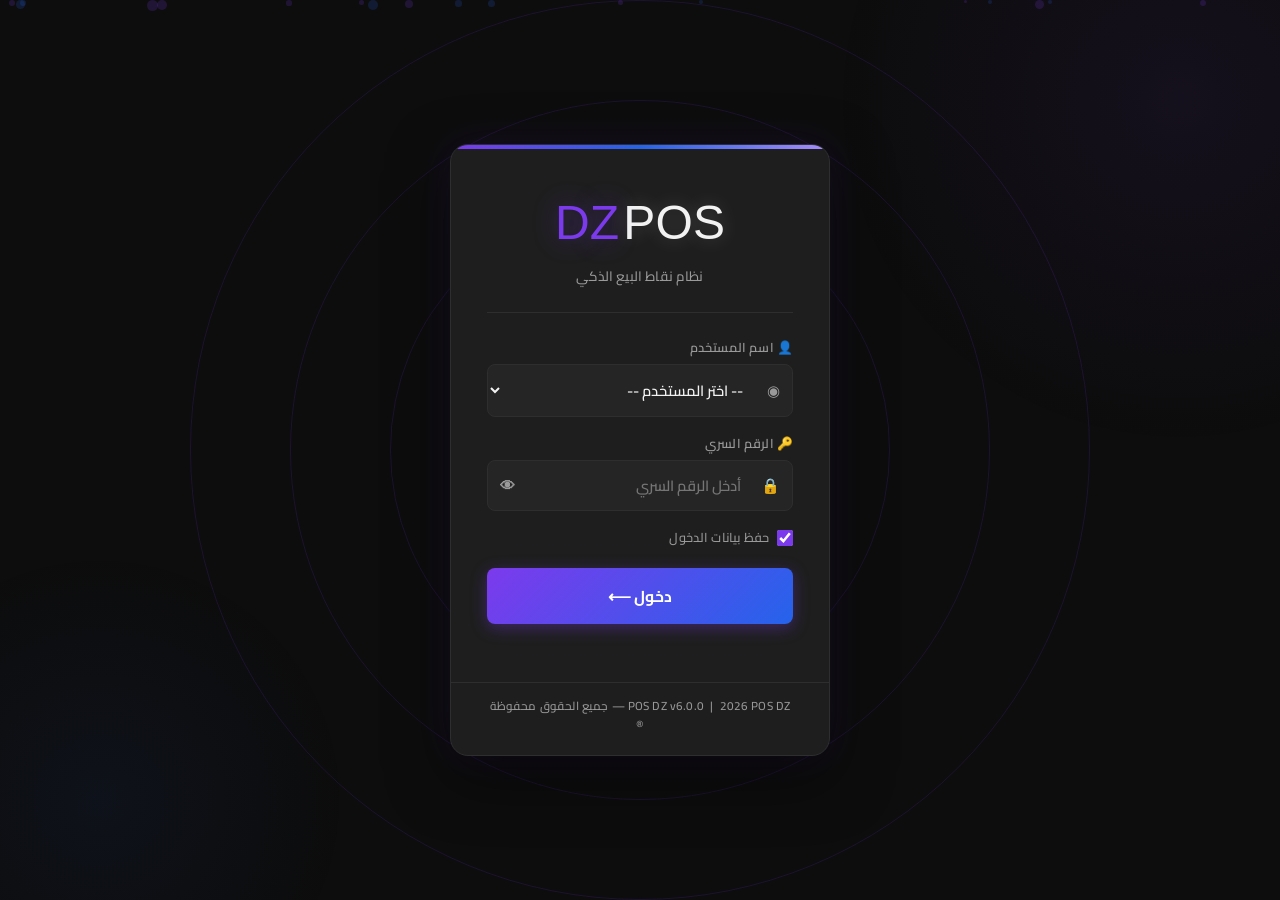
==== commit a8f1cbe9: "Update expenses.html" ====
--- a/expenses.html
+++ b/expenses.html
@@ -66,14 +66,15 @@
 
     <!-- Tabs -->
     <div class="tabs-bar">
-      <button class="tab-btn active" onclick="switchTab('expenses')">💸 المصاريف</button>
-      <button class="tab-btn"        onclick="switchTab('workers')">👷 العمال</button>
+      <button class="tab-btn active" onclick="switchTab('expenses')">💸 المصاريف العامة</button>
+      <button class="tab-btn"        onclick="switchTab('workers')">👷 مصاريف العمال</button>
     </div>
 
     <!-- ══════════════════════════════════════════════ -->
-    <!-- TAB: المصاريف                                  -->
+    <!-- TAB: المصاريف العامة                           -->
     <!-- ══════════════════════════════════════════════ -->
     <div class="tab-content active" id="tab-expenses">
+
 
       <!-- إحصائيات -->
       <div class="exp-stats" id="expStats">
@@ -87,16 +88,16 @@
 
         <!-- نموذج الإضافة -->
         <div class="card">
-          <h3 style="color:var(--primary-light);margin-bottom:16px;font-size:1rem;">➕ إضافة مصروف</h3>
+          <h3 style="color:var(--primary-light);margin-bottom:16px;font-size:1rem;">➕ إضافة مصروف عام</h3>
           <input type="hidden" id="editExpId"/>
           <div class="input-group">
             <label class="input-label">الفئة</label>
             <select class="select-field" id="expCat" onchange="toggleCustomCat()">
-              <option value="كهرباء">⚡ كهرباء</option>
-              <option value="غاز">🔥 غاز</option>
+              <option value="كهرباء وغاز">⚡🔥 كهرباء وغاز</option>
+              <option value="هاتف">📞 هاتف</option>
+              <option value="أنترنت">🌐 أنترنت</option>
               <option value="كراء">🏠 كراء</option>
               <option value="سحب خاص">💰 سحب خاص</option>
-              <option value="عمال">👷 رواتب عمال</option>
               <option value="صيانة">🔧 صيانة</option>
               <option value="نقل">🚚 نقل / شحن</option>
               <option value="مستلزمات">📦 مستلزمات</option>
@@ -130,16 +131,16 @@
         <!-- القائمة -->
         <div class="card" style="padding:0;overflow:hidden;">
           <div style="padding:12px 16px;background:var(--bg-dark);border-bottom:1px solid var(--border);display:flex;justify-content:space-between;align-items:center;gap:8px;flex-wrap:wrap;">
-            <span style="font-weight:700;color:var(--primary-light);">سجل المصاريف</span>
+            <span style="font-weight:700;color:var(--primary-light);">سجل المصاريف العامة</span>
             <div style="display:flex;gap:8px;flex-wrap:wrap;">
               <input class="input-field" type="date" id="filterExpDate" style="width:140px;font-size:0.82rem;" onchange="loadExpenses()"/>
               <select class="select-field" id="filterExpCat" style="width:130px;font-size:0.82rem;" onchange="loadExpenses()">
                 <option value="">كل الفئات</option>
-                <option value="كهرباء">⚡ كهرباء</option>
-                <option value="غاز">🔥 غاز</option>
+                <option value="كهرباء وغاز">⚡🔥 كهرباء وغاز</option>
+                <option value="هاتف">📞 هاتف</option>
+                <option value="أنترنت">🌐 أنترنت</option>
                 <option value="كراء">🏠 كراء</option>
                 <option value="سحب خاص">💰 سحب خاص</option>
-                <option value="عمال">👷 عمال</option>
                 <option value="صيانة">🔧 صيانة</option>
                 <option value="نقل">🚚 نقل</option>
                 <option value="مستلزمات">📦 مستلزمات</option>
@@ -153,7 +154,7 @@
     </div>
 
     <!-- ══════════════════════════════════════════════ -->
-    <!-- TAB: العمال                                    -->
+    <!-- TAB: مصاريف العمال                             -->
     <!-- ══════════════════════════════════════════════ -->
     <div class="tab-content" id="tab-workers">
 
@@ -174,9 +175,14 @@
           <div class="input-group">
             <label class="input-label">الراتب الشهري</label>
             <div style="position:relative;">
-              <input class="input-field" type="number" id="wSalary" placeholder="0.00" min="0" step="0.01"/>
+              <input class="input-field" type="text" id="wSalary"
+                placeholder="مثال: 30.000"
+                inputmode="numeric"
+                style="padding-left:40px;letter-spacing:0.05em;"
+                oninput="previewSalary(this)"/>
               <span id="wCurLabel" style="position:absolute;left:10px;top:50%;transform:translateY(-50%);color:var(--text-secondary);font-size:0.82rem;pointer-events:none;">DA</span>
             </div>
+            <div id="wSalaryPreview" style="display:none;font-size:0.75rem;color:var(--primary-light);font-weight:700;margin-top:4px;padding:3px 8px;background:rgba(124,58,237,0.1);border-radius:5px;border:1px solid rgba(124,58,237,0.25);"></div>
           </div>
           <div class="input-group">
             <label class="input-label">ملاحظة</label>
@@ -198,6 +204,20 @@
             <p style="font-weight:600;">لا يوجد عمال مضافون</p>
           </div>
         </div>
+      </div>
+
+      <!-- سجل مصاريف العمال -->
+      <div class="card" style="margin-top:18px;padding:0;overflow:hidden;">
+        <div style="padding:12px 16px;background:var(--bg-dark);border-bottom:1px solid var(--border);display:flex;justify-content:space-between;align-items:center;gap:8px;flex-wrap:wrap;">
+          <span style="font-weight:700;color:#10b981;">👷 سجل مصاريف العمال</span>
+          <div style="display:flex;gap:8px;flex-wrap:wrap;">
+            <input class="input-field" type="date" id="filterWorkerExpDate" style="width:140px;font-size:0.82rem;" onchange="loadWorkerExpenses()"/>
+            <select class="select-field" id="filterWorkerName" style="width:150px;font-size:0.82rem;" onchange="loadWorkerExpenses()">
+              <option value="">كل العمال</option>
+            </select>
+          </div>
+        </div>
+        <div id="workerExpListWrap" style="max-height:380px;overflow-y:auto;padding:10px 12px;"></div>
       </div>
     </div>
 
@@ -296,11 +316,11 @@
   return d.getFullYear()+'/'+p(d.getMonth()+1)+'/'+p(d.getDate());
 }
 function catIcon(cat) {
-  const m={'كهرباء':'⚡','غاز':'🔥','كراء':'🏠','سحب خاص':'💰','عمال':'👷','صيانة':'🔧','نقل':'🚚','مستلزمات':'📦'};
+  const m={'كهرباء وغاز':'⚡🔥','هاتف':'📞','أنترنت':'🌐','كراء':'🏠','سحب خاص':'💰','عمال':'👷','صيانة':'🔧','نقل':'🚚','مستلزمات':'📦'};
   return m[cat]||'💸';
 }
 function catColor(cat) {
-  const m={'كهرباء':'#f59e0b','غاز':'#ef4444','كراء':'#3b82f6','سحب خاص':'#8b5cf6','عمال':'#10b981','صيانة':'#6b7280','نقل':'#0ea5e9','مستلزمات':'#f97316'};
+  const m={'كهرباء وغاز':'#f59e0b','هاتف':'#60a5fa','أنترنت':'#34d399','كراء':'#3b82f6','سحب خاص':'#8b5cf6','عمال':'#10b981','صيانة':'#6b7280','نقل':'#0ea5e9','مستلزمات':'#f97316'};
   return m[cat]||'#6b7280';
 }
 
@@ -311,9 +331,11 @@
   await initApp();
   currency = await getSetting('currency') || 'DA';
   document.getElementById('wCurLabel').textContent = currency;
+  // تهيئة تاريخ النموذج والفلتر باليوم الحالي
   document.getElementById('filterExpDate').value = todayIso();
+  document.getElementById('expDate').value        = todayIso();
   await loadExpenses();
-  await loadWorkers();
+  try { await loadWorkers(); } catch(e) { console.warn('workers store:', e); }
   await updateStats();
   // Enter shortcuts
   document.getElementById('expAmt')?.addEventListener('keydown', e => { if(e.key==='Enter') saveExpense(); });
@@ -327,12 +349,46 @@
   document.querySelectorAll('.tab-content').forEach(c=>c.classList.remove('active'));
   document.getElementById('tab-'+name)?.classList.add('active');
   if(name==='expenses') loadExpenses();
-  if(name==='workers')  loadWorkers();
+  if(name==='workers')  { loadWorkers(); loadWorkerExpenses(); }
 }
 
 /* ══════════════════════════════════════════════
-   قسم المصاريف
+   قسم المصاريف العامة
 ══════════════════════════════════════════════ */
+
+
+// ── تحليل الراتب — النقطة كفاصل ألفي جزائري ──────────────────
+// 30.000 → 30000 | 1.500.000 → 1500000 | 30000 → 30000 | 15.5 → 15.5
+function parseSalary(raw) {
+  if (!raw) return 0;
+  const s = raw.trim().replace(/\s/g, '');
+  if (!s) return 0;
+  const dots = (s.match(/\./g) || []).length;
+  if (dots === 0) return parseFloat(s) || 0;
+  // نقطة واحدة: انظر عدد الأرقام بعدها
+  if (dots === 1) {
+    const afterDot = s.split('.')[1] || '';
+    // 3 أرقام بعد النقطة = فاصل ألفي (30.000 = 30000)
+    // 1 أو 2 رقم = كسر عشري (15.5 أو 15.50)
+    if (afterDot.length === 3) return parseFloat(s.replace('.', '')) || 0;
+    return parseFloat(s) || 0;
+  }
+  // نقاط متعددة = كلها فواصل ألفية (1.500.000)
+  return parseFloat(s.replace(/\./g, '')) || 0;
+}
+
+function previewSalary(el) {
+  const val = parseSalary(el.value);
+  const preview = document.getElementById('wSalaryPreview');
+  if (!preview) return;
+  if (val > 0 && el.value.trim()) {
+    preview.style.display = '';
+    preview.textContent = '= ' + val.toLocaleString('ar-DZ') + ' ' + currency;
+  } else {
+    preview.style.display = 'none';
+  }
+}
+
 function toggleCustomCat() {
   document.getElementById('customCatGroup').style.display =
     document.getElementById('expCat').value === 'أخرى' ? '' : 'none';
@@ -355,13 +411,15 @@
   else   { await dbAdd('expenses',data); toast('تم حفظ المصروف ✅','success'); }
 
   clearExpForm();
+  // مزامنة فلتر التاريخ مع تاريخ المصروف المحفوظ لضمان ظهوره فوراً
+  document.getElementById('filterExpDate').value = date;
   await loadExpenses();
   await updateStats();
 }
 
 function clearExpForm() {
   document.getElementById('editExpId').value = '';
-  document.getElementById('expCat').value    = 'كهرباء';
+  document.getElementById('expCat').value    = 'كهرباء وغاز';
   document.getElementById('expAmt').value    = '';
   document.getElementById('expNote').value   = '';
   document.getElementById('expDate').value   = todayIso();
@@ -374,7 +432,10 @@
   const dateFilter = document.getElementById('filterExpDate')?.value || '';
   const catFilter  = document.getElementById('filterExpCat')?.value  || '';
 
-  let list = [...allExpenses].sort((a,b)=>new Date(b.date)-new Date(a.date));
+  // المصاريف العامة فقط — مصاريف العمال (category='عمال') تظهر في تبويب العمال فقط
+  let list = [...allExpenses]
+    .filter(e => e.category !== 'عمال')
+    .sort((a,b)=>new Date(b.date)-new Date(a.date));
   if(dateFilter) list = list.filter(e=>e.date && e.date.startsWith(dateFilter));
   if(catFilter)  list = list.filter(e=>e.category===catFilter);
 
@@ -431,7 +492,7 @@
   const id        = document.getElementById('editWorkerId').value;
   const firstName = document.getElementById('wFirstName').value.trim();
   const lastName  = document.getElementById('wLastName').value.trim();
-  const salary    = parseFloat(document.getElementById('wSalary').value);
+  const salary    = parseSalary(document.getElementById('wSalary').value);
   const note      = document.getElementById('wNote').value.trim();
 
   if(!firstName)       { toast('الاسم مطلوب','warning'); return; }
@@ -527,11 +588,59 @@
   document.getElementById('editWorkerId').value    = w.id;
   document.getElementById('wFirstName').value      = w.firstName;
   document.getElementById('wLastName').value       = w.lastName;
-  document.getElementById('wSalary').value         = w.salary;
+  document.getElementById('wSalary').value = w.salary;
+  previewSalary(document.getElementById('wSalary'));
   document.getElementById('wNote').value           = w.note || '';
   document.getElementById('workerFormTitle').textContent = '✏️ تعديل بيانات العامل';
   document.getElementById('workerSaveLbl').textContent   = 'حفظ التعديلات';
   document.querySelector('#tab-workers .card')?.scrollIntoView({behavior:'smooth'});
+}
+
+async function loadWorkerExpenses() {
+  const allExp    = await dbGetAll('expenses');
+  const dateFilter = document.getElementById('filterWorkerExpDate')?.value || '';
+
+  // ملء قائمة العمال في الفلتر
+  const sel = document.getElementById('filterWorkerName');
+  if (sel) {
+    const workers = await dbGetAll('workers');
+    const cur = sel.value;
+    sel.innerHTML = '<option value="">كل العمال</option>';
+    workers.forEach(w => {
+      const o = document.createElement('option');
+      o.value = `${w.firstName} ${w.lastName}`;
+      o.textContent = `${w.firstName} ${w.lastName}`;
+      sel.appendChild(o);
+    });
+    sel.value = cur;
+  }
+  const nameFilter = document.getElementById('filterWorkerName')?.value || '';
+
+  let list = allExp
+    .filter(e => e.category === 'عمال')
+    .sort((a,b) => new Date(b.date) - new Date(a.date));
+  if (dateFilter) list = list.filter(e => e.date?.startsWith(dateFilter));
+  if (nameFilter) list = list.filter(e => e.note?.includes(nameFilter));
+
+  const wrap = document.getElementById('workerExpListWrap');
+  if (!wrap) return;
+  if (!list.length) {
+    wrap.innerHTML = '<div style="text-align:center;padding:30px;color:var(--text-secondary);font-weight:600;">لا توجد مصاريف عمال بهذه المعايير</div>';
+    return;
+  }
+  const total = list.reduce((s,e) => s + parseFloat(e.amount||0), 0);
+  wrap.innerHTML = list.map(e => `
+    <div style="display:flex;align-items:center;gap:10px;padding:9px 12px;border-bottom:1px solid var(--border);">
+      <div style="font-size:1.2rem;">👷</div>
+      <div style="flex:1;">
+        <div style="font-weight:700;font-size:0.88rem;">${e.note || 'راتب عامل'}</div>
+        <div style="font-size:0.72rem;color:var(--text-secondary);">${fmtDate(e.date)}</div>
+      </div>
+      <span style="font-weight:900;color:#10b981;">- ${parseFloat(e.amount).toFixed(2)} ${currency}</span>
+    </div>`).join('')
+  + `<div style="padding:10px 14px;background:var(--bg-dark);font-weight:800;text-align:center;color:#10b981;border-top:2px solid var(--border);">
+       الإجمالي: ${total.toFixed(2)} ${currency}
+     </div>`;
 }
 
 async function deleteWorker(id) {
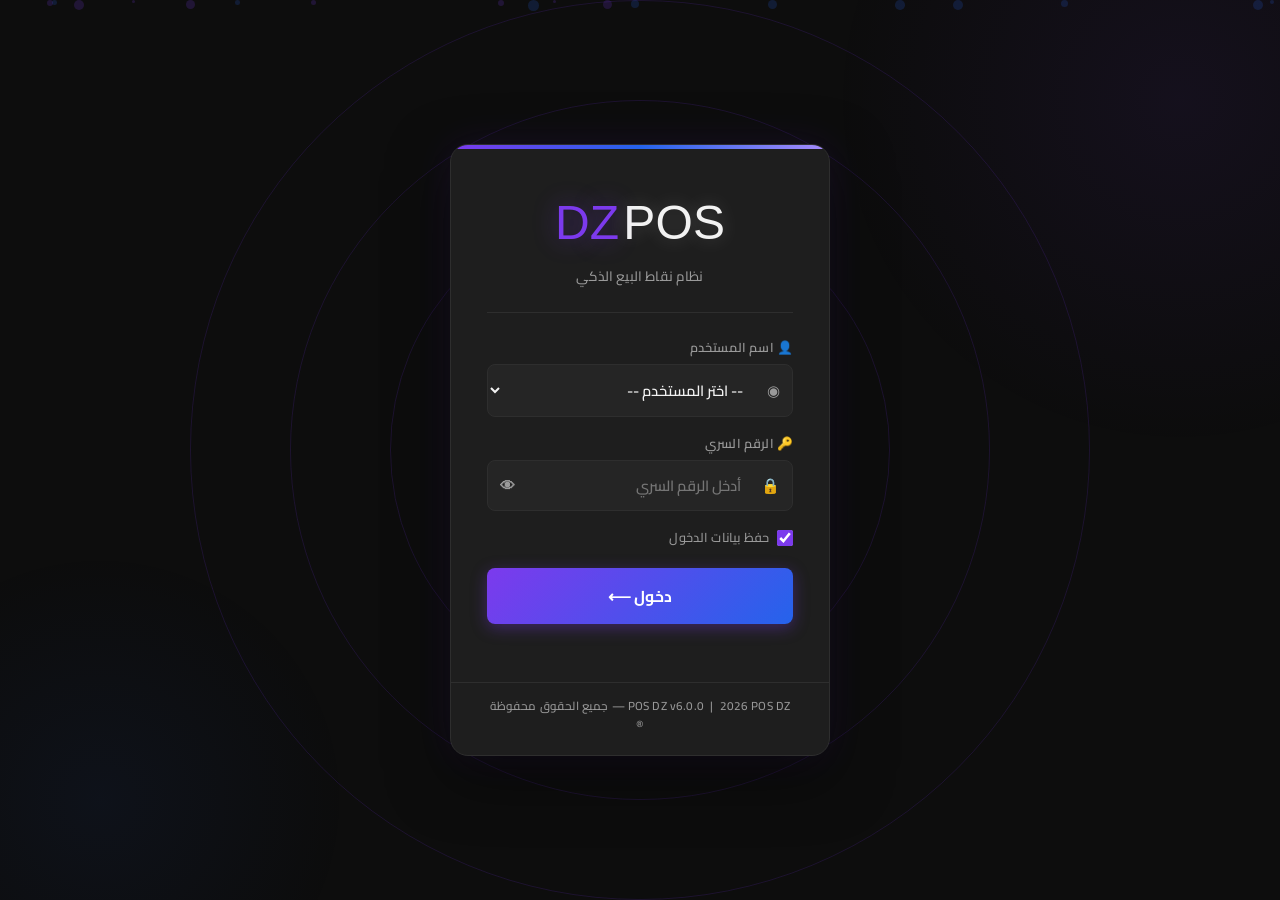
==== commit 159b3ff3: "Update expenses.html" ====
--- a/expenses.html
+++ b/expenses.html
@@ -36,6 +36,18 @@
     .exp-amount   { font-size:1rem; font-weight:900; color:var(--danger); white-space:nowrap; }
     /* ── modal ── */
     .modal-pay { background:var(--bg-card); border-radius:var(--radius); padding:20px; max-width:380px; width:100%; }
+    /* ── زر التشغيل/إيقاف ── */
+    .sync-toggle-wrap { display:flex; align-items:center; gap:10px; padding:10px 14px; border-radius:var(--radius-sm); border:1px solid var(--border); background:var(--bg-dark); margin-bottom:14px; flex-wrap:wrap; }
+    .sync-toggle-label { font-size:0.82rem; font-weight:700; color:var(--text-secondary); flex:1; min-width:150px; }
+    .toggle-switch { position:relative; width:46px; height:24px; flex-shrink:0; }
+    .toggle-switch input { opacity:0; width:0; height:0; }
+    .toggle-slider { position:absolute; cursor:pointer; inset:0; background:#374151; border-radius:24px; transition:.3s; }
+    .toggle-slider:before { content:''; position:absolute; width:18px; height:18px; left:3px; top:3px; background:#fff; border-radius:50%; transition:.3s; }
+    .toggle-switch input:checked + .toggle-slider { background:#10b981; }
+    .toggle-switch input:checked + .toggle-slider:before { transform:translateX(22px); }
+    .sync-status { font-size:0.75rem; font-weight:800; padding:2px 9px; border-radius:10px; }
+    .sync-on  { background:rgba(16,185,129,0.15); color:#10b981; }
+    .sync-off { background:rgba(107,114,128,0.15); color:#6b7280; }
   </style>
 </head>
 <body>
@@ -79,9 +91,21 @@
       <!-- إحصائيات -->
       <div class="exp-stats" id="expStats">
         <div class="exp-stat"><div class="val" id="statToday">0.00</div><div class="lbl">💸 مصاريف اليوم</div></div>
-        <div class="exp-stat"><div class="val" id="statMonth">0.00</div><div class="lbl">📅 مصاريف الشهر</div></div>
-        <div class="exp-stat"><div class="val" id="statCount">0</div><div class="lbl">📋 عدد العمليات</div></div>
-        <div class="exp-stat"><div class="val" id="statSalaries">0.00</div><div class="lbl">👷 رواتب الشهر</div></div>
+        <div class="exp-stat" style="border-color:rgba(239,68,68,0.4);"><div class="val" id="statUnpaid" style="color:#ef4444;">0</div><div class="lbl">🔴 الفواتير غير المسددة</div></div>
+        <div class="exp-stat" style="border-color:rgba(16,185,129,0.4);"><div class="val" id="statPaid" style="color:#10b981;">0</div><div class="lbl">✅ الفواتير المسددة</div></div>
+      </div>
+
+      <!-- زر ربط المصاريف بسجل المداخيل -->
+      <div class="sync-toggle-wrap">
+        <div class="sync-toggle-label">
+          🔗 <b>ربط المصاريف المسددة بسجل المداخيل اليومي</b>
+          <div style="font-size:0.72rem;color:var(--text-secondary);margin-top:2px;">عند التشغيل: كل فاتورة تُسدَّد تُسجَّل كسطر خصم في سجل المداخيل</div>
+        </div>
+        <span class="sync-status" id="expSyncStatus">إيقاف</span>
+        <label class="toggle-switch">
+          <input type="checkbox" id="expSyncToggle" onchange="saveExpSyncState()"/>
+          <span class="toggle-slider"></span>
+        </label>
       </div>
 
       <div style="display:grid;grid-template-columns:1fr 1.6fr;gap:18px;">
@@ -132,8 +156,8 @@
         <div class="card" style="padding:0;overflow:hidden;">
           <div style="padding:12px 16px;background:var(--bg-dark);border-bottom:1px solid var(--border);display:flex;justify-content:space-between;align-items:center;gap:8px;flex-wrap:wrap;">
             <span style="font-weight:700;color:var(--primary-light);">سجل المصاريف العامة</span>
-            <div style="display:flex;gap:8px;flex-wrap:wrap;">
-              <input class="input-field" type="date" id="filterExpDate" style="width:140px;font-size:0.82rem;" onchange="loadExpenses()"/>
+            <div style="display:flex;gap:8px;flex-wrap:wrap;align-items:center;">
+              <input class="input-field" type="date" id="filterExpDate" style="width:140px;font-size:0.82rem;" onchange="loadExpenses()" title="بحث في الفواتير المسددة بالتاريخ"/>
               <select class="select-field" id="filterExpCat" style="width:130px;font-size:0.82rem;" onchange="loadExpenses()">
                 <option value="">كل الفئات</option>
                 <option value="كهرباء وغاز">⚡🔥 كهرباء وغاز</option>
@@ -148,7 +172,17 @@
               </select>
             </div>
           </div>
-          <div id="expListWrap" style="max-height:440px;overflow-y:auto;padding:10px 12px;"></div>
+          <!-- قسم الفواتير غير المسددة -->
+          <div style="padding:8px 12px 2px;background:rgba(239,68,68,0.06);border-bottom:1px solid rgba(239,68,68,0.2);">
+            <span style="font-size:0.78rem;font-weight:800;color:#ef4444;">🔴 الفواتير غير المسددة</span>
+          </div>
+          <div id="expUnpaidWrap" style="max-height:260px;overflow-y:auto;padding:8px 12px;"></div>
+          <!-- قسم الفواتير المسددة -->
+          <div style="padding:8px 12px 2px;background:rgba(16,185,129,0.06);border-top:2px solid var(--border);border-bottom:1px solid rgba(16,185,129,0.2);">
+            <span style="font-size:0.78rem;font-weight:800;color:#10b981;">✅ الفواتير المسددة</span>
+            <span style="font-size:0.72rem;color:var(--text-secondary);margin-right:8px;">(حدد تاريخاً للبحث)</span>
+          </div>
+          <div id="expPaidWrap" style="max-height:220px;overflow-y:auto;padding:8px 12px;"></div>
         </div>
       </div>
     </div>
@@ -157,6 +191,27 @@
     <!-- TAB: مصاريف العمال                             -->
     <!-- ══════════════════════════════════════════════ -->
     <div class="tab-content" id="tab-workers">
+
+      <!-- إحصاء رواتب العمال -->
+      <div class="exp-stats" style="margin-bottom:16px;">
+        <div class="exp-stat" style="border-color:rgba(16,185,129,0.4);">
+          <div class="val" id="statWorkerSalaries" style="color:#10b981;">0.00</div>
+          <div class="lbl">👷 رواتب العمال هذا الشهر</div>
+        </div>
+      </div>
+
+      <!-- زر ربط رواتب العمال بسجل المداخيل -->
+      <div class="sync-toggle-wrap" style="border-color:rgba(16,185,129,0.3);">
+        <div class="sync-toggle-label">
+          🔗 <b>ربط رواتب العمال بسجل المداخيل اليومي</b>
+          <div style="font-size:0.72rem;color:var(--text-secondary);margin-top:2px;">عند التشغيل: كل راتب يُسدَّد يُسجَّل كسطر خصم في سجل مداخيل يوم التسديد</div>
+        </div>
+        <span class="sync-status" id="workerSyncStatus">إيقاف</span>
+        <label class="toggle-switch">
+          <input type="checkbox" id="workerSyncToggle" onchange="saveWorkerSyncState()"/>
+          <span class="toggle-slider"></span>
+        </label>
+      </div>
 
       <div style="display:grid;grid-template-columns:1fr 2fr;gap:18px;align-items:start;">
 
@@ -304,6 +359,59 @@
 let currency     = 'DA';
 let _payWorkerId = null;
 
+/* ══════════════════════════════════════════════
+   إدارة حالة زر التشغيل/إيقاف
+══════════════════════════════════════════════ */
+function isExpSyncOn()    { return localStorage.getItem('pos_expSyncOn')    === '1'; }
+function isWorkerSyncOn() { return localStorage.getItem('pos_workerSyncOn') === '1'; }
+
+function saveExpSyncState() {
+  const on = document.getElementById('expSyncToggle')?.checked;
+  localStorage.setItem('pos_expSyncOn', on ? '1' : '0');
+  updateSyncUI();
+  toast(on ? '✅ تم تفعيل ربط المصاريف بسجل المداخيل' : '🔴 تم إيقاف ربط المصاريف', on ? 'success' : 'info');
+}
+
+function saveWorkerSyncState() {
+  const on = document.getElementById('workerSyncToggle')?.checked;
+  localStorage.setItem('pos_workerSyncOn', on ? '1' : '0');
+  updateSyncUI();
+  toast(on ? '✅ تم تفعيل ربط الرواتب بسجل المداخيل' : '🔴 تم إيقاف ربط الرواتب', on ? 'success' : 'info');
+}
+
+function updateSyncUI() {
+  const expOn    = isExpSyncOn();
+  const wrkOn    = isWorkerSyncOn();
+  const expTog   = document.getElementById('expSyncToggle');
+  const wrkTog   = document.getElementById('workerSyncToggle');
+  const expSt    = document.getElementById('expSyncStatus');
+  const wrkSt    = document.getElementById('workerSyncStatus');
+  if (expTog) expTog.checked = expOn;
+  if (wrkTog) wrkTog.checked = wrkOn;
+  if (expSt)  { expSt.textContent = expOn ? 'تشغيل' : 'إيقاف'; expSt.className = 'sync-status ' + (expOn ? 'sync-on' : 'sync-off'); }
+  if (wrkSt)  { wrkSt.textContent = wrkOn ? 'تشغيل' : 'إيقاف'; wrkSt.className = 'sync-status ' + (wrkOn ? 'sync-on' : 'sync-off'); }
+}
+
+/* ══════════════════════════════════════════════
+   دالة تسجيل الخصم في سجل المداخيل اليومي
+   النوع: 'مصروف عام' أو 'راتب'
+   المفتاح في localStorage: pos_dailyEntries_YYYY-MM-DD
+══════════════════════════════════════════════ */
+function addDailyEntry(dateStr, type, label, amount) {
+  // dateStr = YYYY-MM-DD
+  const key = 'pos_dailyEntries_' + dateStr;
+  let entries = [];
+  try { entries = JSON.parse(localStorage.getItem(key) || '[]'); } catch(e) { entries = []; }
+  entries.push({
+    id: Date.now() + Math.random(),
+    type,          // 'مصروف عام' | 'راتب'
+    label,         // اسم الفئة أو اسم العامل
+    amount,        // قيمة سالبة دائماً (خصم)
+    createdAt: new Date().toISOString()
+  });
+  localStorage.setItem(key, JSON.stringify(entries));
+}
+
 /* ── helpers ── */
 function todayIso() {
   const d=new Date(),p=n=>('0'+n).slice(-2);
@@ -334,6 +442,7 @@
   // تهيئة تاريخ النموذج والفلتر باليوم الحالي
   document.getElementById('filterExpDate').value = todayIso();
   document.getElementById('expDate').value        = todayIso();
+  updateSyncUI(); // تحميل حالة الأزرار من localStorage
   await loadExpenses();
   try { await loadWorkers(); } catch(e) { console.warn('workers store:', e); }
   await updateStats();
@@ -394,6 +503,9 @@
     document.getElementById('expCat').value === 'أخرى' ? '' : 'none';
 }
 
+// الفئات المقيّدة: مرة واحدة في الشهر — لا تاريخ قديم
+const RESTRICTED_CATS = ['كهرباء وغاز', 'هاتف', 'أنترنت', 'كراء'];
+
 async function saveExpense() {
   const id  = document.getElementById('editExpId').value;
   const cat = document.getElementById('expCat').value === 'أخرى'
@@ -403,16 +515,39 @@
   const date = document.getElementById('expDate').value || todayIso();
   const note = document.getElementById('expNote').value.trim();
 
-  if(!cat)            { toast('الفئة مطلوبة','warning'); return; }
-  if(!amt || amt<=0)  { toast('المبلغ يجب أن يكون أكبر من صفر','warning'); return; }
-
-  const data = { category:cat, amount:amt, date, note, createdAt:new Date().toISOString() };
-  if(id) { data.id=parseInt(id); await dbPut('expenses',data); toast('تم تعديل المصروف ✅','success'); }
-  else   { await dbAdd('expenses',data); toast('تم حفظ المصروف ✅','success'); }
+  if(!cat)           { toast('الفئة مطلوبة','warning'); return; }
+  if(!amt || amt<=0) { toast('المبلغ يجب أن يكون أكبر من صفر','warning'); return; }
+
+  // قواعد الفئات المقيّدة (فقط عند الإضافة وليس التعديل)
+  if (!id && RESTRICTED_CATS.includes(cat)) {
+    // منع التاريخ القديم
+    if (date < todayIso()) {
+      toast(`⛔ لا يمكن تسجيل "${cat}" بتاريخ قديم`, 'warning'); return;
+    }
+    // منع التكرار في نفس الشهر
+    const allExp = await dbGetAll('expenses');
+    const monthStr = date.slice(0,7);
+    const exists = allExp.find(e => e.category === cat && e.date && e.date.startsWith(monthStr));
+    if (exists) {
+      toast(`⚠️ تم تسجيل "${cat}" هذا الشهر (${fmtDate(exists.date)}) — لا يمكن التكرار`, 'warning'); return;
+    }
+  }
+
+  // كل مصروف يُسجَّل كـ "غير مسدد" تلقائياً
+  const data = { category:cat, amount:amt, date, note, isPaid:false, paidDate:null, createdAt:new Date().toISOString() };
+  if(id) {
+    data.id = parseInt(id);
+    // عند التعديل نحافظ على حالة التسديد الأصلية
+    const orig = allExpenses.find(x=>x.id===data.id);
+    if(orig) { data.isPaid = orig.isPaid||false; data.paidDate = orig.paidDate||null; }
+    await dbPut('expenses', data);
+    toast('تم تعديل المصروف ✅','success');
+  } else {
+    await dbAdd('expenses', data);
+    toast('تم حفظ المصروف ✅ — غير مسدد','success');
+  }
 
   clearExpForm();
-  // مزامنة فلتر التاريخ مع تاريخ المصروف المحفوظ لضمان ظهوره فوراً
-  document.getElementById('filterExpDate').value = date;
   await loadExpenses();
   await updateStats();
 }
@@ -432,36 +567,69 @@
   const dateFilter = document.getElementById('filterExpDate')?.value || '';
   const catFilter  = document.getElementById('filterExpCat')?.value  || '';
 
-  // المصاريف العامة فقط — مصاريف العمال (category='عمال') تظهر في تبويب العمال فقط
-  let list = [...allExpenses]
-    .filter(e => e.category !== 'عمال')
-    .sort((a,b)=>new Date(b.date)-new Date(a.date));
-  if(dateFilter) list = list.filter(e=>e.date && e.date.startsWith(dateFilter));
-  if(catFilter)  list = list.filter(e=>e.category===catFilter);
-
-  const wrap = document.getElementById('expListWrap');
-  if(!list.length) {
-    wrap.innerHTML = '<div class="empty-state"><div class="empty-icon">💸</div><p>لا توجد مصاريف بهذه المعايير</p></div>';
-    return;
-  }
-  wrap.innerHTML = list.map(e=>{
-    const color = catColor(e.category);
-    return `<div class="exp-list-item">
-      <div class="exp-cat-icon" style="background:${color}22;border:1px solid ${color}44;">${catIcon(e.category)}</div>
-      <div class="exp-info">
-        <div class="exp-cat">${e.category}</div>
-        ${e.note ? `<div class="exp-note">${e.note}</div>` : ''}
-      </div>
-      <div style="display:flex;flex-direction:column;align-items:flex-end;gap:3px;">
-        <span class="exp-amount">- ${parseFloat(e.amount).toFixed(2)} ${currency}</span>
-        <span class="exp-date">${fmtDate(e.date)}</span>
-      </div>
-      <div style="display:flex;flex-direction:column;gap:4px;">
-        <button class="btn btn-sm btn-primary" onclick="editExpense(${e.id})" title="تعديل">✏️</button>
-        <button class="btn btn-sm btn-danger"  onclick="deleteExpense(${e.id})" title="حذف">🗑️</button>
-      </div>
-    </div>`;
-  }).join('');
+  // استبعاد مصاريف العمال
+  let list = allExpenses.filter(e => e.category !== 'عمال');
+  if (catFilter) list = list.filter(e => e.category === catFilter);
+
+  // ── قسم 1: غير مسددة — تظهر دائماً بصرف النظر عن الفلتر ──
+  let unpaid = list.filter(e => !e.isPaid).sort((a,b)=>new Date(b.date)-new Date(a.date));
+  const unpaidWrap = document.getElementById('expUnpaidWrap');
+  if (!unpaid.length) {
+    unpaidWrap.innerHTML = '<div style="text-align:center;padding:20px;color:var(--text-secondary);font-size:0.85rem;">✅ لا توجد فواتير غير مسددة</div>';
+  } else {
+    unpaidWrap.innerHTML = unpaid.map(e => {
+      const color = catColor(e.category);
+      return `<div class="exp-list-item" style="border-right:3px solid #ef4444;">
+        <div class="exp-cat-icon" style="background:${color}22;border:1px solid ${color}44;">${catIcon(e.category)}</div>
+        <div class="exp-info">
+          <div class="exp-cat">${e.category}</div>
+          ${e.note ? `<div class="exp-note">${e.note}</div>` : ''}
+          <div class="exp-date">📅 تسجيل: ${fmtDate(e.date)}</div>
+        </div>
+        <div style="display:flex;flex-direction:column;align-items:flex-end;gap:4px;">
+          <span class="exp-amount">- ${parseFloat(e.amount).toFixed(2)} ${currency}</span>
+          <span style="font-size:0.7rem;font-weight:700;color:#ef4444;background:rgba(239,68,68,0.1);padding:2px 7px;border-radius:10px;">غير مسدد</span>
+        </div>
+        <div style="display:flex;flex-direction:column;gap:4px;">
+          <button class="btn btn-sm btn-success" onclick="payExpense(${e.id})" title="تسديد"><i class="fa-solid fa-check"></i> تسديد</button>
+          <button class="btn btn-sm btn-primary"  onclick="editExpense(${e.id})" title="تعديل">✏️</button>
+          <button class="btn btn-sm btn-danger"   onclick="deleteExpense(${e.id})" title="حذف">🗑️</button>
+        </div>
+      </div>`;
+    }).join('');
+  }
+
+  // ── قسم 2: مسددة — تُفلتر بتاريخ التسديد paidDate ──
+  let paid = list.filter(e => e.isPaid);
+  if (dateFilter) paid = paid.filter(e => e.paidDate && e.paidDate.startsWith(dateFilter));
+  else paid = []; // لا تُعرض إلا عند اختيار تاريخ
+  paid.sort((a,b)=>new Date(b.paidDate)-new Date(a.paidDate));
+
+  const paidWrap = document.getElementById('expPaidWrap');
+  if (!dateFilter) {
+    paidWrap.innerHTML = '<div style="text-align:center;padding:16px;color:var(--text-secondary);font-size:0.82rem;">📅 اختر تاريخاً للبحث في الفواتير المسددة</div>';
+  } else if (!paid.length) {
+    paidWrap.innerHTML = '<div style="text-align:center;padding:16px;color:var(--text-secondary);font-size:0.82rem;">لا توجد فواتير مسددة في هذا التاريخ</div>';
+  } else {
+    paidWrap.innerHTML = paid.map(e => {
+      const color = catColor(e.category);
+      return `<div class="exp-list-item" style="border-right:3px solid #10b981;opacity:0.85;">
+        <div class="exp-cat-icon" style="background:${color}22;border:1px solid ${color}44;">${catIcon(e.category)}</div>
+        <div class="exp-info">
+          <div class="exp-cat">${e.category}</div>
+          ${e.note ? `<div class="exp-note">${e.note}</div>` : ''}
+          <div class="exp-date">📅 تسجيل: ${fmtDate(e.date)} &nbsp;|&nbsp; ✅ تسديد: ${fmtDate(e.paidDate)}</div>
+        </div>
+        <div style="display:flex;flex-direction:column;align-items:flex-end;gap:4px;">
+          <span class="exp-amount" style="color:#10b981;">- ${parseFloat(e.amount).toFixed(2)} ${currency}</span>
+          <span style="font-size:0.7rem;font-weight:700;color:#10b981;background:rgba(16,185,129,0.1);padding:2px 7px;border-radius:10px;">مسدد</span>
+        </div>
+        <div style="display:flex;flex-direction:column;gap:4px;">
+          <button class="btn btn-sm btn-danger" onclick="deleteExpense(${e.id})" title="حذف">🗑️</button>
+        </div>
+      </div>`;
+    }).join('');
+  }
 }
 
 async function editExpense(id) {
@@ -726,6 +894,17 @@
 
   closeModal('payWorkerModal');
   toast(`✅ تم تسجيل دفع ${amt.toFixed(2)} ${currency} لـ ${w.firstName} ${w.lastName}`, 'success', 3500);
+
+  // ── ربط بسجل المداخيل إذا كان زر التشغيل مفعّلاً ──
+  if (isWorkerSyncOn()) {
+    addDailyEntry(
+      todayIso(),
+      'راتب',
+      `راتب — ${w.firstName} ${w.lastName}${note ? ' (' + note + ')' : ''}`,
+      amt
+    );
+  }
+
   await loadWorkers();
   await loadExpenses();
   await updateStats();
@@ -764,19 +943,56 @@
   openModal('workerHistoryModal');
 }
 
-/* ── إحصائيات ── */
+// ── تسديد فاتورة ─────────────────────────────
+async function payExpense(id) {
+  const e = allExpenses.find(x => x.id === id);
+  if (!e) return;
+  if (!await customConfirmAsync(`تأكيد تسديد فاتورة "${e.category}" — ${parseFloat(e.amount).toFixed(2)} ${currency} ؟\nتاريخ التسديد: ${fmtDate(todayIso())}`)) return;
+  const updated = { ...e, isPaid: true, paidDate: todayIso() };
+  await dbPut('expenses', updated);
+
+  // ── ربط بسجل المداخيل إذا كان زر التشغيل مفعّلاً ──
+  if (isExpSyncOn()) {
+    addDailyEntry(
+      todayIso(),
+      'مصروف عام',
+      `مصروف عام — ${e.category}${e.note ? ' (' + e.note + ')' : ''}`,
+      parseFloat(e.amount)
+    );
+  }
+
+  toast(`✅ تم تسديد فاتورة ${e.category}`, 'success');
+  await loadExpenses();
+  await updateStats();
+}
+
 async function updateStats() {
-  const allExp  = await dbGetAll('expenses');
-  const today   = todayIso();
-  const month   = today.slice(0,7);
-  const expToday = allExp.filter(e=>e.date&&e.date.startsWith(today)).reduce((s,e)=>s+e.amount,0);
-  const expMonth = allExp.filter(e=>e.date&&e.date.startsWith(month)).reduce((s,e)=>s+e.amount,0);
-  const salMonth = allExp.filter(e=>e.date&&e.date.startsWith(month)&&e.category==='عمال').reduce((s,e)=>s+e.amount,0);
-
-  document.getElementById('statToday').textContent    = expToday.toFixed(2) + ' ' + currency;
-  document.getElementById('statMonth').textContent    = expMonth.toFixed(2) + ' ' + currency;
-  document.getElementById('statCount').textContent    = allExp.filter(e=>e.date&&e.date.startsWith(month)).length;
-  document.getElementById('statSalaries').textContent = salMonth.toFixed(2) + ' ' + currency;
+  const allExp = await dbGetAll('expenses');
+  const today  = todayIso();
+  const month  = today.slice(0,7);
+  const general = allExp.filter(e => e.category !== 'عمال');
+
+  // مصاريف اليوم = مدفوعة اليوم + مصاريف غير مقيدة بتاريخ اليوم
+  const expToday = general
+    .filter(e => (e.isPaid && e.paidDate === today) || (!e.isPaid && e.date === today))
+    .reduce((s,e) => s + parseFloat(e.amount||0), 0);
+
+  // عدد الفواتير غير المسددة
+  const unpaidList = general.filter(e => !e.isPaid);
+  const unpaidTotal = unpaidList.reduce((s,e) => s + parseFloat(e.amount||0), 0);
+
+  // فواتير مسددة هذا الشهر
+  const paidList = general.filter(e => e.isPaid && e.paidDate && e.paidDate.startsWith(month));
+  const paidTotal = paidList.reduce((s,e) => s + parseFloat(e.amount||0), 0);
+
+  document.getElementById('statToday').textContent  = expToday.toFixed(2) + ' ' + currency;
+  document.getElementById('statUnpaid').textContent = unpaidList.length + (unpaidTotal>0 ? ` (${unpaidTotal.toFixed(0)})` : '');
+  document.getElementById('statPaid').textContent   = paidList.length   + (paidTotal>0  ? ` (${paidTotal.toFixed(0)})`  : '');
+
+  // رواتب العمال هذا الشهر
+  const salMonth = allExp.filter(e=>e.category==='عمال'&&e.date&&e.date.startsWith(month)).reduce((s,e)=>s+parseFloat(e.amount||0),0);
+  const salEl = document.getElementById('statWorkerSalaries');
+  if (salEl) salEl.textContent = salMonth.toFixed(2) + ' ' + currency;
 }
 
 function doLogout() {
